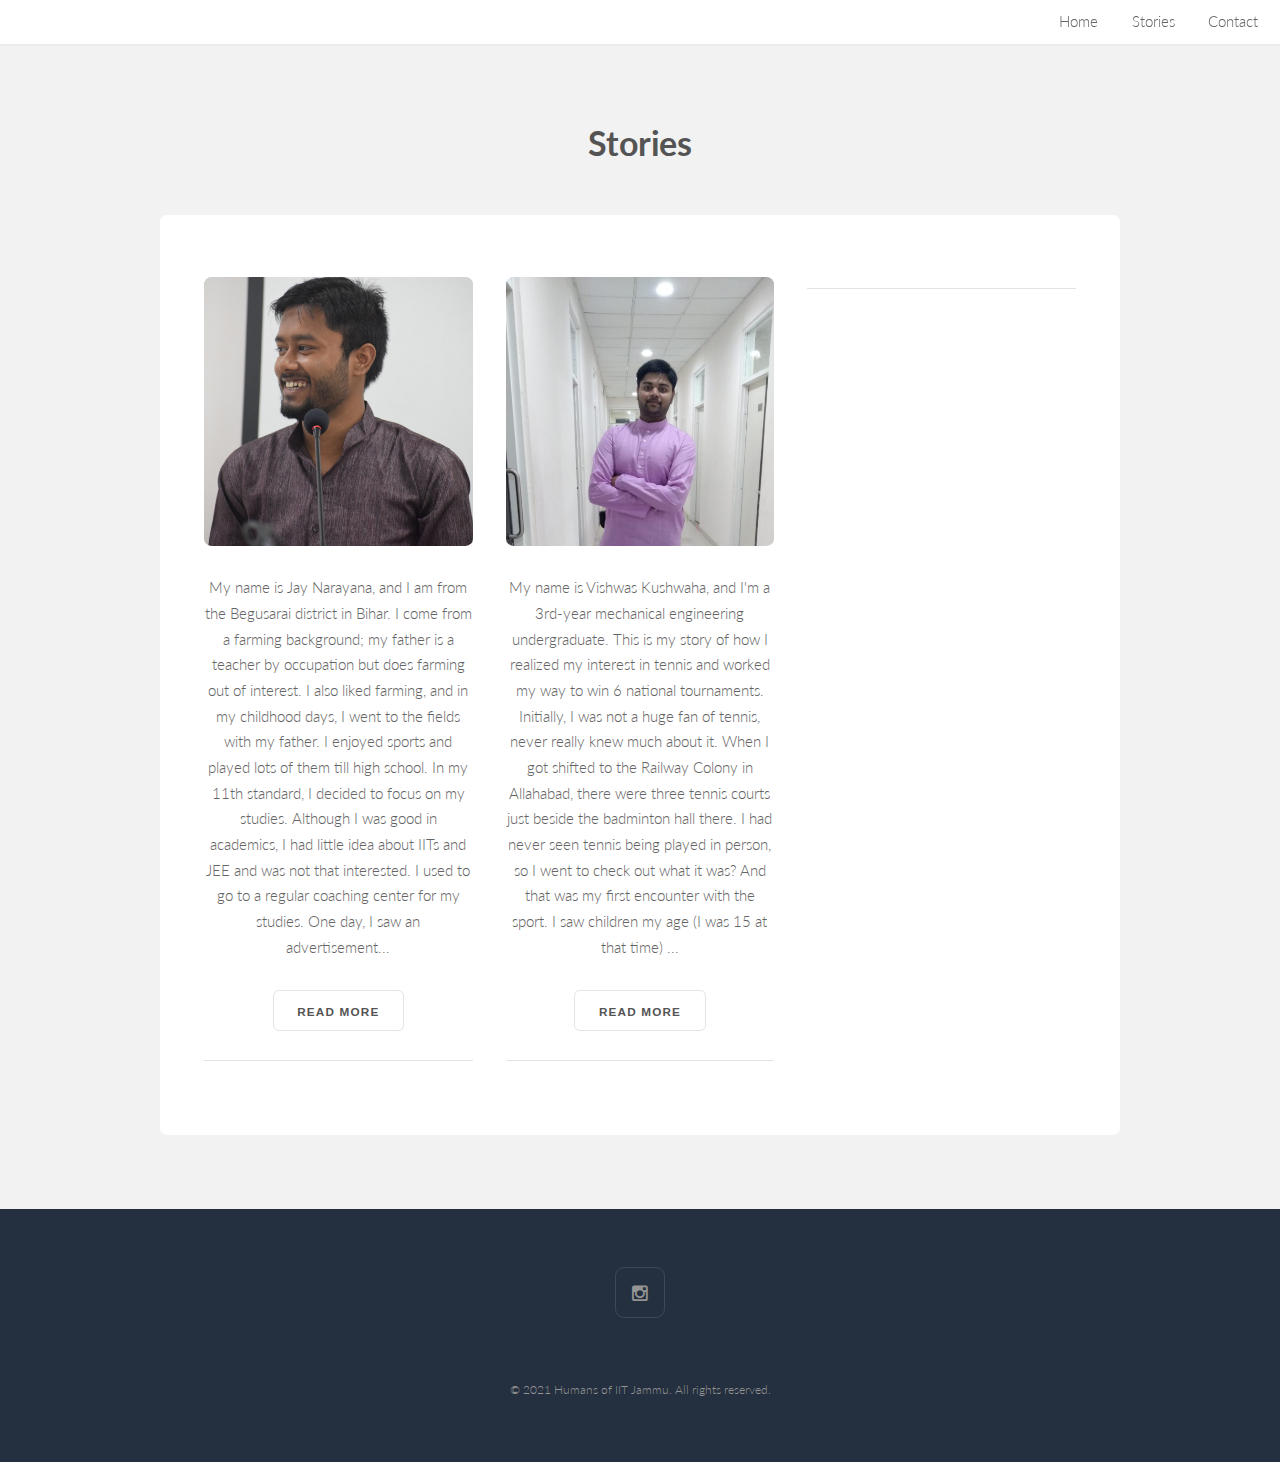
==== stories.html @ d6b6c2cb "Update Stories" ====
<!DOCTYPE HTML>

<html>

<head>
	<title> </title>
	<meta http-equiv="content-type" content="text/html; charset=utf-8" />
	<meta name="description" content="" />
	<meta name="keywords" content="" />
	<!--[if lte IE 8]><script src="css/ie/html5shiv.js"></script><![endif]-->
	<script src="js/jquery.min.js"></script>
	<script src="js/modernizr.js"></script>
	<script src="js/jquery.min.js"></script>
	<script src="js/jquery.dropotron.min.js"></script>
	<script src="js/jquery.scrollgress.min.js"></script>
	<script src="js/jquery.scrolly.min.js"></script>
	<script src="js/jquery.slidertron.min.js"></script>
	<script src="js/skel.min.js"></script>
	<script src="js/skel-layers.min.js"></script>
	<script src="js/init.js"></script>	
	
	<noscript>
		<link rel="stylesheet" href="css/skel.css" />
		<link rel="stylesheet" href="css/style.css" />
		<link rel="stylesheet" href="css/style-xlarge.css" />
	</noscript>
	<style>
		#more {
			display: none;
		}
		#more2 {
			display: none;
		}
	</style>
	<!--[if lte IE 9]><link rel="stylesheet" href="css/ie/v9.css" /><![endif]-->
	<!--[if lte IE 8]><link rel="stylesheet" href="css/ie/v8.css" /><![endif]-->
</head>

<body>	
	
	<!-- Header -->
	<header id="header" class="skel-layers-fixed">

		<nav id="nav">
			<ul>
				<li><a href="index.html">Home</a></li>
				<li><a href="stories.html">Stories</a></li>
				<li><a href="index.html">Contact</a></li>
			</ul>
		</nav>
	</header>

	<!-- Main -->
	<section id="main" class="wrapper style1">
		<header class="major">
			<h2>Stories</h2>
			<p></p>
		</header>
		<div class="container">
			<div class="row 150%">				
				<div class="4u 12u$(2)">

					<!-- Sidebar -->
					<section id="sidebar">
						<section>
							<h3></h3>
							<a href="#" class="image fit"><img src="images/people/Jay1.jpg" alt="" /></a>
							<p>My name is Jay Narayana, and I am from the Begusarai district in Bihar. I come from a farming background; my father is a teacher by occupation but does farming out of interest. I also liked farming, and in my childhood days, I went to the fields with my father. I enjoyed sports and played lots of them till high school. In my 11th standard, I decided to focus on my studies. Although I was good in academics, I had little idea about IITs and JEE and was not that interested. I used to go to a regular coaching center for my studies. One day, I saw an advertisement<span id="dots2">...</span><span id="more2">  that some famous coaching institutes for JEE preparations that provided free teaching, food, and lodging, were conducting scholarship tests. I decided to give it a shot and started preparing for them. I came 5th out of 3200 aspiring students and was also selected for Anand Kumar Sir's famous Super 30 batch. This was a major motivation for me to start preparing for JEE. From here, I began my preparations. After two years of extensive coaching, uncountable exams and mocks, and endless sacrifices, I made it to IIT Jammu as an Electrical Engineering undergraduate.

When I joined college, it was a different world altogether. We were completely free and could live life by our rules. In my first year of engineering, I enjoyed this new unrestricted environment - the college life, activities, and everything happening in my life to the fullest. The academics weren't that burdensome, and the fun was unlimited. As I progressed in my course, every night, I would contemplate my day's routine, activities, and honestly speaking, I found myself in dissatisfaction. When I went home for summer vacations, I tried doing a lot of different things. I was trying to understand my purpose, what I was made for, and what kind of work I enjoyed doing. Coming from Bihar, my parents also had the same dream every parent has - to clear the UPSC exams and secure a good government administrative position. The professors in my college were also study-oriented and focussed primarily on academics. However, I was very average performing in college, getting 6-7 pointers in each semester.
In my third semester, I came in contact with one of the project engineers at IIT Jammu, Pranjal Sir, who introduced me to the concept of entrepreneurship and motivated me to explore it. I also liked the idea and started exploring this amazing field. For one year, I was studying only entrepreneurship. This even affected my grades in those semesters, but all of it seemed worth the sacrifice. During this period, I was the coordinator of the Arts Club in college. There were some meetings regarding the institute logo with Director sir. On 13th April 2018 (the date is still in my head), I pitched a faint idea of a cafe that I wanted to open to him. I was in my 4th semester at that time. His initial response was that I should talk to the students and people on the campus and find out what was actually wanted - what the current facilities were unable to provide? I brainstormed for a long time with my friends and some juniors on this topic - the canteen facility in our college, the food delivery system and everything in between. I also started working on some other ideas parallelly along with this one.
During this time, there was a seminar on entrepreneurship conducted in our college by Team Startup India. Along with two of my juniors - Vishwas and Tushar, I was working on an idea related to farming during that time. We decided to pitch the concept when they talk opened for questions and ideas. Our idea was to remove any third-party involvement between the farmer and consumer via supply chain optimization, middlemen cost-cutting, and intelligent use of technology. We laid out a clear-cut strategy to provide a higher than the current selling price to the farmer and lower than the current cost price to the consumer. The panel liked our idea and considered us for a national event they were conducting. After this, there was a telephonic interview round, in which we qualified and got selected for the finals in October 2018. We bagged the 3rd position among 580 teams in the finals for our idea - which was an unbelievable achievement. This served as a motivation booster for us - we got results much better than we had ever expected. Also, we got incubation offers from 2 government-funded farming industries. We have been working on the idea and are gaining more and more insight in this vast field of farming and agriculture, which constitutes about 40% of our GDP.
My experience with opening a full-fledged cafe in our college has also been full of ups and downs. I had to make uncountable visits to our college's office and admin department. There were numerous committees formed, including people from all departments of IIT Jammu, and I had to bring all of them on the same page. I can loosely say that in some sense, I had to convince the entire college that my idea was feasible and worth a chance. This was a very tough and non-rewarding period. After many failed attempts, inconclusive meetings, and conflicting opinions, came a day that changed everything.
When the country had gone in Lockdown, and there was a scarcity of food services in our college, my proposal got accepted. I had been going to the admin department for a long time now. It was a regular Sunday afternoon, and after some final discussions, I was given the official permission to set things up. I promised to set up the cafe in 2 weeks. We had to bring in everything, from supplies to the seating arrangements, decorations, and everything necessary, in just 14 days, so we started that very evening. From a space near the admin department that was of no use to a fully functional cafe - we did it all in just 14 days and 14 sleepless nights. I have named the cafe, Cafe 4teeN's - "Apna Adda." It was inaugurated on 14th September 2020 by one of the founding members of IIT Jammu - Pandya Sir, and we have not stopped working a single day since then. It has been a great experience, and we're still improving and getting used to the hardships and struggles. After judging our quality of service, we even got an offer from Director sir to open a subsidiary outlet in the Paloura campus, which I accepted as soon as I heard it!
    It has been a roller coaster ride since Cafe 4teeN's has started. Currently, the only dream I have for our cafe is to improve our reach. We want to target other educational institutions - schools, universities, markets with the same spirit and provide quality service to our customers. Profit is not a priority since this is the time to establish our business and build our brand, which will require a lot of rough days and nights. The days when we can sit back and relax are yet to come, but we are working hard for it. I am working with the motto that all our dreams can come true if we dare to pursue them.
     </span></p>
							<button onclick="myFunction2()" class="button small alt" id="myBtn2">Read more</button>
							<script src="js/readmore.js"></script>
							<footer>
							</footer>
							<!-- <button href="https://www.instagram.com/humansofiitjmu/" class="button small alt">Read on
								Instagram</button> -->
							<footer>
							</footer>
						</section>
						<hr />
						<!-- <section>
							<h3>Coming Soon</h3>
							<a href="#" class="image fit"><img src="images/pic02.jpg" alt="" /></a>
							<p>Lorem ipsum dolor sit amet, consectetur adipiscing elit. Phasellus imperdiet, nulla et
								dictum interdum, nisi lorem
								egestas vitae scel<span id="dots">...</span><span id="more">erisque enim ligula
									venenatis dolor. Maecenas nisl est,
									ultrices nec congue eget, auctor vitae massa. Fusce luctus vestibulum augue ut
									aliquet. Nunc sagittis dictum
									nisi, sed ullamcorper ipsum dignissim ac. In at libero sed nunc venenatis imperdiet
									sed ornare turpis. Donec
									vitae dui eget tellus gravida venenatis. Integer fringilla congue eros non
									fermentum. Sed dapibus pulvinar nibh
									tempor porta.</span></p>
							<button onclick="myFunction()" class="button small alt" id="myBtn">Read more</button>
							<script src="js/readmore.js"></script>
							<footer>
							</footer>
						</section> -->
					</section>

				</div>
				<div class="4u 12u$(2)">

					<!-- Sidebar -->
					<section id="sidebar">
						<section>
							<h3></h3>
							<a href="#" class="image fit"><img src="images/people/Vishwas1.jpg" alt="" /></a>
							<p>My name is Vishwas Kushwaha, and I'm a 3rd-year mechanical engineering undergraduate.
								This is my story of how I realized
								my interest in tennis and worked my way to win 6 national tournaments.

								Initially, I was not a huge fan of tennis, never really knew much about it. When I got
								shifted to the Railway Colony in
								Allahabad, there were three tennis courts just beside the badminton hall there. I had
								never seen tennis being played in
								person, so I went to check out what it was? And that was my first encounter with the
								sport. I saw children my age (I was
								15 at that time) <span id="dots">...</span><span id="more">doing rallies with the coach,
									and it looked pretty astonishing. That's
									when I told myself I need to
									play this. So the next day there I was there, standing on the court with my Dixon
									tennis
									racket. My coach asked me if I
									had any experience in tennis, to which I replied no. He put in the second batch,
									which
									was for beginners. So I trained
									there for two months, from learning how to hold a racket to knowing the rules,
									techniques, and icons of tennis (BTW, I'm
									a huge Roger Fan). After these two months of induction, I got promoted to the first
									batch where the best players
									(players who wanted to pursue tennis as a career) used to play. My coach made me
									play
									with 2 of them who were younger
									than me. I thought it would be super easy but got crushed 6-0 by both of them. My
									coach
									told me post-match that I need
									to reach their fitness level and precision if I ever wanted to defeat them. From
									here,
									started the actual work.
									I started training every day of the week from 4-6 PM.
									It started with running 30 minutes non-stop, then line touching and sprints,
									standard in
									all sports. There were many
									other drills distributed all over the week, which we had to complete before touching
									our
									rackets. We used to have
									practice matches on weekends, but before that, we had to run ten rounds of the
									cricket
									stadium (approx 6-7 km) with 2 kg
									weights on each ankle. Seniors had to play matches with 0.5 kg wrist weights on. The
									coach did this to prepare us for
									the mental fight we had to face when playing long games in harsh conditions. And it
									did
									pay off.

									My first national tournament was at La Martiniere College, Lucknow, when I was 16,
									and I
									was playing in the under 18
									singles and doubles category. I lost in the quarter-finals of singles but won the
									doubles with my partner Aman Kumar,
									currently ranked 24th in India. I was quite happy with my result, but my coach was
									not.
									He increased the intensity of
									drills for everyone. Two months after that, I played my 2nd open national tournament
									in
									Indore and won my first national
									trophy and prize money. Big moment for me. I used this money to buy shoes and
									rackets
									because, in tennis, the racket is
									your sword and shoes, your armor (although I wanted to buy some fancy rackets and
									shoes
									to show off, I was too young for
									this racket-sword philosophy).
									After this, I played many tournaments, of which I won some and lost many, but it was
									an
									amazing experience. I stopped
									playing tennis after my 10th boards and switched to badminton because I needed the
									energy to study, which was usually
									gone after my tennis practice. After joining college, I play tennis occasionally,
									whenever I'm home with my friends. I
									don't have the same level of game I used to have, but I'm good enough to hit the
									ball on
									the opposite side of the court
									somehow.</span></p>
							<button onclick="myFunction()" class="button small alt" id="myBtn">Read more</button>
							<script src="js/readmore.js"></script>
							<footer>
							</footer>
							<!-- <button href="https://www.instagram.com/humansofiitjmu/" class="button small alt">Read on
								Instagram</button> -->
							<footer>
							</footer>
						</section>
						
						<hr />
						<!-- <section>
							<h3>Coming Soon</h3>
							<a href="#" class="image fit"><img src="images/pic02.jpg" alt="" /></a>
							<p>Lorem ipsum dolor sit amet, consectetur adipiscing elit. Phasellus imperdiet, nulla et
								dictum interdum, nisi lorem
								egestas vitae scel<span id="dots">...</span><span id="more">erisque enim ligula
									venenatis dolor. Maecenas nisl est,
									ultrices nec congue eget, auctor vitae massa. Fusce luctus vestibulum augue ut
									aliquet. Nunc sagittis dictum
									nisi, sed ullamcorper ipsum dignissim ac. In at libero sed nunc venenatis imperdiet
									sed ornare turpis. Donec
									vitae dui eget tellus gravida venenatis. Integer fringilla congue eros non
									fermentum. Sed dapibus pulvinar nibh
									tempor porta.</span></p>
							<button onclick="myFunction()" class="button small alt" id="myBtn">Read more</button>
							<script src="js/readmore.js"></script>
							<footer>
							</footer>
						</section> -->
					</section>

				</div>
				<div class="4u 12u$(2)">

					<!-- Sidebar -->
					<section id="sidebar">
						<!-- <section>
							<h3>Coming Soon</h3>
							<a href="#" class="image fit"><img src="images/pic02.jpg" alt="" /></a>
							<p>Lorem ipsum dolor sit amet, consectetur adipiscing elit. Phasellus imperdiet, nulla et
								dictum interdum, nisi lorem
								egestas vitae scel<span id="dots">...</span><span id="more">erisque enim ligula
									venenatis dolor. Maecenas nisl est,
									ultrices nec congue eget, auctor vitae massa. Fusce luctus vestibulum augue ut
									aliquet. Nunc sagittis dictum
									nisi, sed ullamcorper ipsum dignissim ac. In at libero sed nunc venenatis imperdiet
									sed ornare turpis. Donec
									vitae dui eget tellus gravida venenatis. Integer fringilla congue eros non
									fermentum. Sed dapibus pulvinar nibh
									tempor porta.</span></p>
							<button onclick="myFunction()" class="button small alt" id="myBtn">Read more</button>
							<script src="js/readmore.js"></script>
							<footer>
							</footer>
						</section> -->
						<hr />
						<!-- <section>
							<h3>Coming Soon</h3>
							<a href="#" class="image fit"><img src="images/pic02.jpg" alt="" /></a>
							<p></p>>
						</section> -->
					</section>

				</div>
			</div>
		</div>
	</section>

	<!-- Footer -->
	<footer id="footer">
		<ul class="icons">
			<li><a href="https://www.instagram.com/humansofiitjmu/" class="icon fa-instagram"><span
						class="label">Instagram</span></a></li>
		</ul>
		<!-- <ul class="menu">
			<li><a href="#">FAQ</a></li>
			<li><a href="#">Terms of Use</a></li>
			<li><a href="#">Privacy</a></li>
			<li><a href="#">Contact</a></li>
		</ul> -->
		<span class="copyright">
			&copy; 2021 Humans of IIT Jammu. All rights reserved.</a>
		</span>
	</footer>
<div class="loader-wrapper">
		<span class="loader"><span class="loader-inner"></span></span>
	</div>	
	<script>
		$(window).load(function () {
				// Animate loader off screen
				$(".loader-wrapper").fadeOut("slow");
			});

	</script>
</body>

</html>
---- css/skel.css ----
/* Resets (http://meyerweb.com/eric/tools/css/reset/ | v2.0 | 20110126 | License: none (public domain)) */

	html,body,div,span,applet,object,iframe,h1,h2,h3,h4,h5,h6,p,blockquote,pre,a,abbr,acronym,address,big,cite,code,del,dfn,em,img,ins,kbd,q,s,samp,small,strike,strong,sub,sup,tt,var,b,u,i,center,dl,dt,dd,ol,ul,li,fieldset,form,label,legend,table,caption,tbody,tfoot,thead,tr,th,td,article,aside,canvas,details,embed,figure,figcaption,footer,header,hgroup,menu,nav,output,ruby,section,summary,time,mark,audio,video{margin:0;padding:0;border:0;font-size:100%;font:inherit;vertical-align:baseline;}article,aside,details,figcaption,figure,footer,header,hgroup,menu,nav,section{display:block;}body{line-height:1;}ol,ul{list-style:none;}blockquote,q{quotes:none;}blockquote:before,blockquote:after,q:before,q:after{content:'';content:none;}table{border-collapse:collapse;border-spacing:0;}body{-webkit-text-size-adjust:none}
/* Paste this css to your style sheet file or under head tag */
/* This only works with JavaScript, 
if it's not present, don't show loader */
.no-js #loader { display: none;  }
.js #loader { display: block; position: absolute; left: 100px; top: 0; }
.se-pre-con {
	position: fixed;
	left: 0px;
	top: 0px;
	width: 100%;
	height: 100%;
	z-index: 9999;
	background: url(https://smallenvelop.com/wp-content/uploads/2014/08/Preloader_11.gif) center no-repeat #fff;
}
/* Box Model */

	*, *:before, *:after {
		-moz-box-sizing: border-box;
		-webkit-box-sizing: border-box;
		box-sizing: border-box;
	}

/* Container */

	body {
		/* min-width: (containers) */
		min-width: 1200px;
	}

	.container {
		margin-left: auto;
		margin-right: auto;
		
		/* width: (containers) */
		width: 1200px;
	}

	/* Modifiers */

		/* 125% */
			.container.\31 25\25 {
				width: 100%;
				
				/* max-width: (containers * 1.25) */
				max-width: 1500px;

				/* min-width: (containers) */
				min-width: 1200px;
			}

		/* 75% */
			.container.\37 5\25 {
				
				/* width: (containers * 0.75) */
				width: 900px;

			}

		/* 50% */
			.container.\35 0\25 {
				
				/* width: (containers * 0.50) */
				width: 600px;

			}

		/* 25% */
			.container.\32 5\25 {
				
				/* width: (containers * 0.25) */
				width: 300px;

			}

/* Grid */

	.row {
		border-bottom: solid 1px transparent;
	}
	
	.row > * {
		float: left;
	}
	
	.row:after, .row:before {
		content: '';
		display: block;
		clear: both;
		height: 0;
	}
	
	.row.uniform > * > :first-child {
		margin-top: 0;
	}
	
	.row.uniform > * > :last-child {
		margin-bottom: 0;
	}

	/* Gutters */

		/* Normal */
		
			.row > * {
				/* padding: (gutters.horizontal) 0 0 (gutters.vertical) */
				padding: 0 0 0 2em;
			}

			.row {
				/* margin: -(gutters.horizontal) 0 0 -(gutters.vertical) */
				margin: 0 0 0 -2em;
			}
			
			.row.uniform > * {
				/* padding: (gutters.vertical) 0 0 (gutters.vertical) */
				padding: 2em 0 0 2em;
			}

			.row.uniform {
				/* margin: -(gutters.vertical) 0 0 -(gutters.vertical) */
				margin: -2em 0 0 -2em;
			}
			
		/* 200% */
		
			.row.\32 00\25 > * {
				/* padding: (gutters.horizontal) 0 0 (gutters.vertical) */
				padding: 0 0 0 4em;
			}

			.row.\32 00\25 {
				/* margin: -(gutters.horizontal) 0 0 -(gutters.vertical) */
				margin: 0 0 0 -4em;
			}

			.row.uniform.\32 00\25 > * {
				/* padding: (gutters.vertical) 0 0 (gutters.vertical) */
				padding: 4em 0 0 4em;
			}

			.row.uniform.\32 00\25 {
				/* margin: -(gutters.vertical) 0 0 -(gutters.vertical) */
				margin: -4em 0 0 -4em;
			}

		/* 150% */
		
			.row.\31 50\25 > * {
				/* padding: (gutters.horizontal) 0 0 (gutters.vertical) */
				padding: 0 0 0 1.5em;
			}

			.row.\31 50\25 {
				/* margin: -(gutters.horizontal) 0 0 -(gutters.vertical) */
				margin: 0 0 0 -1.5em;
			}

			.row.uniform.\31 50\25 > * {
				/* padding: (gutters.vertical) 0 0 (gutters.vertical) */
				padding: 1.5em 0 0 1.5em;
			}

			.row.uniform.\31 50\25 {
				/* margin: -(gutters.vertical) 0 0 -(gutters.vertical) */
				margin: -1.5em 0 0 -1.5em;
			}

		/* 50% */
		
			.row.\35 0\25 > * {
				/* padding: (gutters.horizontal) 0 0 (gutters.vertical) */
				padding: 0 0 0 1em;
			}

			.row.\35 0\25 {
				/* margin: -(gutters.horizontal) 0 0 -(gutters.vertical) */
				margin: 0 0 0 -1em;
			}

			.row.uniform.\35 0\25 > * {
				/* padding: (gutters.vertical) 0 0 (gutters.vertical) */
				padding: 1em 0 0 1em;
			}

			.row.uniform.\35 0\25 {
				/* margin: -(gutters.vertical) 0 0 -(gutters.vertical) */
				margin: -1em 0 0 -1em;
			}

		/* 25% */
		
			.row.\32 5\25 > * {
				/* padding: (gutters.horizontal) 0 0 (gutters.vertical) */
				padding: 0 0 0 0.5em;
			}

			.row.\32 5\25 {
				/* margin: -(gutters.horizontal) 0 0 -(gutters.vertical) */
				margin: 0 0 0 -0.5em;
			}

			.row.uniform.\32 5\25 > * {
				/* padding: (gutters.vertical) 0 0 (gutters.vertical) */
				padding: 0.5em 0 0 0.5em;
			}

			.row.uniform.\32 5\25 {
				/* margin: -(gutters.vertical) 0 0 -(gutters.vertical) */
				margin: -0.5em 0 0 -0.5em;
			}

		/* 0% */
		
			.row.\30 \25 > * {
				/* padding: (gutters.horizontal) 0 0 (gutters.vertical) */
				padding: 0;
			}

			.row.\30 \25 {
				/* margin: -(gutters.horizontal) 0 0 -(gutters.vertical) */
				margin: 0;
			}

	/* Cells */

		.\31 2u, .\31 2u\24, .\31 2u\28 1\29, .\31 2u\24\28 1\29 { width: 100%; clear: none; }
		.\31 1u, .\31 1u\24, .\31 1u\28 1\29, .\31 1u\24\28 1\29 { width: 91.6666666667%; clear: none; }
		.\31 0u, .\31 0u\24, .\31 0u\28 1\29, .\31 0u\24\28 1\29 { width: 83.3333333333%; clear: none; }
		.\39 u, .\39 u\24, .\39 u\28 1\29, .\39 u\24\28 1\29 { width: 75%; clear: none; }
		.\38 u, .\38 u\24, .\38 u\28 1\29, .\38 u\24\28 1\29 { width: 66.6666666667%; clear: none; }
		.\37 u, .\37 u\24, .\37 u\28 1\29, .\37 u\24\28 1\29 { width: 58.3333333333%; clear: none; }
		.\36 u, .\36 u\24, .\36 u\28 1\29, .\36 u\24\28 1\29 { width: 50%; clear: none; }
		.\35 u, .\35 u\24, .\35 u\28 1\29, .\35 u\24\28 1\29 { width: 41.6666666667%; clear: none; }
		.\34 u, .\34 u\24, .\34 u\28 1\29, .\34 u\24\28 1\29 { width: 33.3333333333%; clear: none; }
		.\33 u, .\33 u\24, .\33 u\28 1\29, .\33 u\24\28 1\29 { width: 25%; clear: none; }
		.\32 u, .\32 u\24, .\32 u\28 1\29, .\32 u\24\28 1\29 { width: 16.6666666667%; clear: none; }
		.\31 u, .\31 u\24, .\31 u\28 1\29, .\31 u\24\28 1\29 { width: 8.3333333333%; clear: none; }

		.\31 2u\24 + *, .\31 2u\24\28 1\29 + *,
		.\31 1u\24 + *, .\31 1u\24\28 1\29 + *,
		.\31 0u\24 + *, .\31 0u\24\28 1\29 + *,
		.\39 u\24 + *, .\39 u\24\28 1\29 + *,
		.\38 u\24 + *, .\38 u\24\28 1\29 + *,
		.\37 u\24 + *, .\37 u\24\28 1\29 + *,
		.\36 u\24 + *, .\36 u\24\28 1\29 + *,
		.\35 u\24 + *, .\35 u\24\28 1\29 + *,
		.\34 u\24 + *, .\34 u\24\28 1\29 + *,
		.\33 u\24 + *, .\33 u\24\28 1\29 + *,
		.\32 u\24 + *, .\32 u\24\28 1\29 + *,
		.\31 u\24  + *,  .\31 u\24\28 1\29 + * {
			clear: left;
		}
			
		.\-11u { margin-left: 91.6666666667% }
		.\-10u { margin-left: 83.3333333333% }
		.\-9u { margin-left: 75% }
		.\-8u { margin-left: 66.6666666667% }
		.\-7u { margin-left: 58.3333333333% }
		.\-6u { margin-left: 50% }
		.\-5u { margin-left: 41.6666666667% }
		.\-4u { margin-left: 33.3333333333% }
		.\-3u { margin-left: 25% }
		.\-2u { margin-left: 16.6666666667% }
		.\-1u { margin-left: 8.3333333333% }
---- css/style.css ----
@import url(font-awesome.min.css);
@import url("http://fonts.googleapis.com/css?family=Lato:300,700");

/*
	Drift by Pixelarity
	pixelarity.com @pixelarity
	License: pixelarity.com/license
*/
/* Paste this css to your style sheet file or under head tag */
/* This only works with JavaScript, 
if it's not present, don't show loader */
.no-js #loader { display: none;  }
.js #loader { display: block; position: absolute; left: 100px; top: 0; }
.se-pre-con {
	position: fixed;
	left: 0px;
	top: 0px;
	width: 100%;
	height: 100%;
	z-index: 9999;
	background: url(https://smallenvelop.com/wp-content/uploads/2014/08/Preloader_11.gif) center no-repeat #fff;
}
/* Basic */

	body {
		background: #fff;
	}

		body.is-loading * {
			-moz-animation: none !important;
			-webkit-animation: none !important;
			-o-animation: none !important;
			-ms-animation: none !important;
			animation: none !important;
			-moz-transition: none !important;
			-webkit-transition: none !important;
			-o-transition: none !important;
			-ms-transition: none !important;
			transition: none !important;
		}

	body, input, select, textarea {
		color: #646464;
		font-family: "Lato", Helvetica, sans-serif;
		font-size: 15pt;
		font-weight: 300;
		line-height: 1.75em;
	}

	a {
		-moz-transition: color 0.2s ease-in-out, border-color 0.2s ease-in-out;
		-webkit-transition: color 0.2s ease-in-out, border-color 0.2s ease-in-out;
		-o-transition: color 0.2s ease-in-out, border-color 0.2s ease-in-out;
		-ms-transition: color 0.2s ease-in-out, border-color 0.2s ease-in-out;
		transition: color 0.2s ease-in-out, border-color 0.2s ease-in-out;
		color: #e0555a;
		text-decoration: none;
		border-bottom: dotted 1px;
	}

		a:hover {
			text-decoration: none;
			color: #e0555a !important;
			border-bottom-color: transparent;
		}

	strong, b {
		color: #545454;
		font-weight: 700;
	}

	em, i {
		font-style: italic;
	}

	p {
		margin: 0 0 2em 0;
	}

	h1, h2, h3, h4, h5, h6 {
		color: #545454;
		font-weight: 700;
		line-height: 1em;
		margin: 0 0 1em 0;
		letter-spacing: -0.01em;
	}

		h1 a, h2 a, h3 a, h4 a, h5 a, h6 a {
			color: inherit;
			text-decoration: none;
		}

	h2 {
		font-size: 1.75em;
		line-height: 1.5em;
	}

	h3 {
		font-size: 1.25em;
		line-height: 1.5em;
	}

	h4 {
		font-size: 1.1em;
		line-height: 1.5em;
	}

	h5 {
		font-size: 0.9em;
		line-height: 1.5em;
	}

	h6 {
		font-size: 0.7em;
		line-height: 1.5em;
	}

	sub {
		font-size: 0.8em;
		position: relative;
		top: 0.5em;
	}

	sup {
		font-size: 0.8em;
		position: relative;
		top: -0.5em;
	}

	hr {
		border: 0;
		border-bottom: solid 1px rgba(144, 144, 144, 0.25);
		margin: 2em 0;
	}

		hr.major {
			margin: 3em 0;
		}

	blockquote {
		border-left: solid 4px rgba(144, 144, 144, 0.25);
		font-style: italic;
		margin: 0 0 2em 0;
		padding: 0.5em 0 0.5em 2em;
	}

	code {
		background: rgba(144, 144, 144, 0.075);
		border-radius: 0.5em;
		border: solid 1px rgba(144, 144, 144, 0.25);
		font-family: "Courier New", monospace;
		font-size: 0.9em;
		margin: 0 0.25em;
		padding: 0.25em 0.65em;
	}

	pre {
		-webkit-overflow-scrolling: touch;
		font-family: "Courier New", monospace;
		font-size: 0.9em;
		margin: 0 0 2em 0;
	}

		pre code {
			display: block;
			line-height: 1.75em;
			padding: 1em 1.5em;
			overflow-x: auto;
		}

	.align-left {
		text-align: left;
	}

	.align-center {
		text-align: center;
	}

	.align-right {
		text-align: right;
	}

/* Section/Article */

	section.special, article.special {
		text-align: center;
	}

	header p {
		color: #949494;
		position: relative;
		margin: 0 0 1.5em 0;
	}

	header h2 + p {
		font-size: 1.25em;
		margin-top: -1em;
		line-height: 1.75em;
	}

	header h3 + p {
		font-size: 1.1em;
		margin-top: -0.85em;
		line-height: 1.5em;
	}

	header h4 + p,
	header h5 + p,
	header h6 + p {
		font-size: 0.9em;
		margin-top: -0.75em;
		line-height: 1.5em;
	}

	header.major {
		text-align: center;
	}

		header.major h2 {
			font-size: 2.35em;
		}

		header.major p {
			margin: -1em 0 3.5em 0;
		}

/* Form */

	form {
		margin: 0 0 2em 0;
	}

	label {
		color: #545454;
		display: block;
		font-size: 0.9em;
		font-weight: 700;
		margin: 0 0 1em 0;
	}

	input[type="text"],
	input[type="password"],
	input[type="email"],
	select,
	textarea {
		-moz-appearance: none;
		-webkit-appearance: none;
		-o-appearance: none;
		-ms-appearance: none;
		appearance: none;
		background: rgba(144, 144, 144, 0.075);
		border-radius: 0.5em;
		border: none;
		border: solid 1px rgba(144, 144, 144, 0.25);
		color: inherit;
		display: block;
		outline: 0;
		padding: 0 1em;
		text-decoration: none;
		width: 100%;
	}

		input[type="text"]:invalid,
		input[type="password"]:invalid,
		input[type="email"]:invalid,
		select:invalid,
		textarea:invalid {
			box-shadow: none;
		}

		input[type="text"]:focus,
		input[type="password"]:focus,
		input[type="email"]:focus,
		select:focus,
		textarea:focus {
			border-color: #e0555a;
			box-shadow: 0 0 0 1px #e0555a;
		}

	.select-wrapper {
		text-decoration: none;
		display: block;
		position: relative;
	}

		.select-wrapper:before {
			-moz-osx-font-smoothing: grayscale;
			-webkit-font-smoothing: antialiased;
			font-family: FontAwesome;
			font-style: normal;
			font-weight: normal;
			text-transform: none !important;
		}

		.select-wrapper:before {
			content: '\f078';
			color: rgba(144, 144, 144, 0.25);
			display: block;
			height: 2.75em;
			line-height: 2.75em;
			pointer-events: none;
			position: absolute;
			right: 0;
			text-align: center;
			top: 0;
			width: 2.75em;
		}

		.select-wrapper select::-ms-expand {
			display: none;
		}

	input[type="text"],
	input[type="password"],
	input[type="email"],
	select {
		height: 2.75em;
	}

	textarea {
		padding: 0.75em 1em;
	}

	input[type="checkbox"],
	input[type="radio"] {
		-moz-appearance: none;
		-webkit-appearance: none;
		-o-appearance: none;
		-ms-appearance: none;
		appearance: none;
		display: block;
		float: left;
		margin-right: -2em;
		opacity: 0;
		width: 1em;
		z-index: -1;
	}

		input[type="checkbox"] + label,
		input[type="radio"] + label {
			text-decoration: none;
			color: #646464;
			cursor: pointer;
			display: inline-block;
			font-size: 1em;
			font-weight: 300;
			padding-left: 2.4em;
			padding-right: 0.75em;
			position: relative;
		}

			input[type="checkbox"] + label:before,
			input[type="radio"] + label:before {
				-moz-osx-font-smoothing: grayscale;
				-webkit-font-smoothing: antialiased;
				font-family: FontAwesome;
				font-style: normal;
				font-weight: normal;
				text-transform: none !important;
			}

			input[type="checkbox"] + label:before,
			input[type="radio"] + label:before {
				background: rgba(144, 144, 144, 0.075);
				border-radius: 0.5em;
				border: solid 1px rgba(144, 144, 144, 0.25);
				content: '';
				display: inline-block;
				height: 1.65em;
				left: 0;
				line-height: 1.58125em;
				position: absolute;
				text-align: center;
				top: 0;
				width: 1.65em;
			}

		input[type="checkbox"]:checked + label:before,
		input[type="radio"]:checked + label:before {
			background: #494d53;
			border-color: #494d53;
			color: #ffffff;
			content: '\f00c';
		}

		input[type="checkbox"]:focus + label:before,
		input[type="radio"]:focus + label:before {
			border-color: #e0555a;
			box-shadow: 0 0 0 1px #e0555a;
		}

	input[type="checkbox"] + label:before {
		border-radius: 0.5em;
	}

	input[type="radio"] + label:before {
		border-radius: 100%;
	}

	::-webkit-input-placeholder {
		color: #949494 !important;
		opacity: 1.0;
	}

	:-moz-placeholder {
		color: #949494 !important;
		opacity: 1.0;
	}

	::-moz-placeholder {
		color: #949494 !important;
		opacity: 1.0;
	}

	:-ms-input-placeholder {
		color: #949494 !important;
		opacity: 1.0;
	}

	.formerize-placeholder {
		color: #949494 !important;
		opacity: 1.0;
	}

/* Box */

	.box {
		border-radius: 0.5em;
		border: solid 1px rgba(144, 144, 144, 0.25);
		margin-bottom: 2em;
		padding: 2em;
	}

		.box > :last-child,
		.box > :last-child > :last-child,
		.box > :last-child > :last-child > :last-child {
			margin-bottom: 0;
		}

		.box.alt {
			border: 0;
			border-radius: 0;
			padding: 0;
		}

		.box.post {
			margin-left: auto;
			margin-right: auto;
			text-align: center;
		}

			.box.post .image:first-child {
				border-bottom-left-radius: 0;
				border-bottom-right-radius: 0;
				margin: -2em 0 2em -2em;
				width: calc(100% + 4em);
			}

				.box.post .image:first-child img {
					border-bottom-left-radius: 0;
					border-bottom-right-radius: 0;
				}

/* Icon */

	.icon {
		text-decoration: none;
		border-bottom: none;
		position: relative;
	}

		.icon:before {
			-moz-osx-font-smoothing: grayscale;
			-webkit-font-smoothing: antialiased;
			font-family: FontAwesome;
			font-style: normal;
			font-weight: normal;
			text-transform: none !important;
		}

		.icon > .label {
			display: none;
		}

/* Image */

	.image {
		border-radius: 0.5em;
		border: 0;
		display: inline-block;
		position: relative;
	}

		.image img {
			position: relative;
			border-radius: 0.5em;
			display: block;
		}

		.image.left {
			float: left;
			padding: 0 1.5em 1em 0;
			top: 0.25em;
		}

		.image.right {
			float: right;
			padding: 0 0 1em 1.5em;
			top: 0.25em;
		}

		.image.left, .image.right {
			max-width: 40%;
		}

			.image.left img, .image.right img {
				width: 100%;
			}

		.image.fit {
			display: block;
			margin: 0 0 2em 0;
			width: 100%;
		}

			.image.fit img {
				display: block;
				width: 100%;
			}

/* List */

	ol {
		list-style: decimal;
		margin: 0 0 2em 0;
		padding-left: 1.25em;
	}

		ol li {
			padding-left: 0.25em;
		}

	ul {
		list-style: disc;
		margin: 0 0 2em 0;
		padding-left: 1em;
	}

		ul li {
			padding-left: 0.5em;
		}

		ul.alt {
			list-style: none;
			padding-left: 0;
		}

			ul.alt li {
				border-top: solid 1px rgba(144, 144, 144, 0.25);
				padding: 0.5em 0;
			}

				ul.alt li:first-child {
					border-top: 0;
					padding-top: 0;
				}

		ul.icons {
			cursor: default;
			list-style: none;
			padding-left: 0;
		}

			ul.icons li {
				display: inline-block;
				padding: 0 1.25em 0 0;
			}

				ul.icons li:last-child {
					padding-right: 0 !important;
				}

				ul.icons li .icon {
					border-radius: 0.5em;
					border: solid 1px rgba(144, 144, 144, 0.25);
					color: #949494 !important;
					display: inline-block;
					font-size: 1.25em;
					height: 2.75em;
					line-height: 2.75em;
					text-align: center;
					width: 2.75em;
				}

				ul.icons li a.icon {
					-moz-transition: background-color 0.2s ease-in-out, color 0.2s ease-in-out;
					-webkit-transition: background-color 0.2s ease-in-out, color 0.2s ease-in-out;
					-o-transition: background-color 0.2s ease-in-out, color 0.2s ease-in-out;
					-ms-transition: background-color 0.2s ease-in-out, color 0.2s ease-in-out;
					transition: background-color 0.2s ease-in-out, color 0.2s ease-in-out;
				}

					ul.icons li a.icon:hover {
						background-color: rgba(144, 144, 144, 0.075);
					}

					ul.icons li a.icon:active {
						background-color: rgba(144, 144, 144, 0.2);
					}

		ul.actions {
			cursor: default;
			list-style: none;
			padding-left: 0;
		}

			ul.actions li {
				display: inline-block;
				padding: 0 1em 0 0;
				vertical-align: middle;
			}

				ul.actions li:last-child {
					padding-right: 0;
				}

			ul.actions.small li {
				padding: 0 0.5em 0 0;
			}

			ul.actions.vertical li {
				display: block;
				padding: 1em 0 0 0;
			}

				ul.actions.vertical li:first-child {
					padding-top: 0;
				}

				ul.actions.vertical li > * {
					margin-bottom: 0;
				}

			ul.actions.vertical.small li {
				padding: 0.5em 0 0 0;
			}

				ul.actions.vertical.small li:first-child {
					padding-top: 0;
				}

			ul.actions.fit {
				display: table;
				margin-left: -1em;
				padding: 0;
				table-layout: fixed;
				width: calc(100% + 1em);
			}

				ul.actions.fit li {
					display: table-cell;
					padding: 0 0 0 1em;
				}

					ul.actions.fit li > * {
						margin-bottom: 0;
					}

				ul.actions.fit.small {
					margin-left: -0.5em;
					width: calc(100% + 0.5em);
				}

					ul.actions.fit.small li {
						padding: 0 0 0 0.5em;
					}

		ul.menu {
			line-height: 1em;
			list-style: none;
			padding: 0;
		}

			ul.menu li {
				border-left: solid 1px rgba(144, 144, 144, 0.25);
				display: inline-block;
				margin-left: 1em;
				padding-left: 1em;
			}

				ul.menu li:first-child {
					border-left: 0;
					margin-left: 0;
					padding-left: 0;
				}

	dl {
		margin: 0 0 2em 0;
	}

/* Table */

	.table-wrapper {
		-webkit-overflow-scrolling: touch;
		overflow-x: auto;
	}

	table {
		margin: 0 0 2em 0;
		width: 100%;
	}

		table tbody tr {
			border: solid 1px rgba(144, 144, 144, 0.25);
			border-left: 0;
			border-right: 0;
		}

			table tbody tr:nth-child(2n + 1) {
				background-color: rgba(144, 144, 144, 0.075);
			}

		table td {
			padding: 0.75em 0.75em;
		}

		table th {
			color: #545454;
			font-size: 0.9em;
			font-weight: 700;
			padding: 0 0.75em 0.75em 0.75em;
			text-align: left;
		}

		table thead {
			border-bottom: solid 2px rgba(144, 144, 144, 0.25);
		}

		table tfoot {
			border-top: solid 2px rgba(144, 144, 144, 0.25);
		}

		table.alt {
			border-collapse: separate;
		}

			table.alt tbody tr td {
				border: solid 1px rgba(144, 144, 144, 0.25);
				border-left-width: 0;
				border-top-width: 0;
			}

				table.alt tbody tr td:first-child {
					border-left-width: 1px;
				}

			table.alt tbody tr:first-child td {
				border-top-width: 1px;
			}

			table.alt thead {
				border-bottom: 0;
			}

			table.alt tfoot {
				border-top: 0;
			}

/* Button */

	input[type="submit"],
	input[type="reset"],
	input[type="button"],
	.button {
		-moz-appearance: none;
		-webkit-appearance: none;
		-o-appearance: none;
		-ms-appearance: none;
		appearance: none;
		-moz-transition: background-color 0.2s ease-in-out, color 0.2s ease-in-out;
		-webkit-transition: background-color 0.2s ease-in-out, color 0.2s ease-in-out;
		-o-transition: background-color 0.2s ease-in-out, color 0.2s ease-in-out;
		-ms-transition: background-color 0.2s ease-in-out, color 0.2s ease-in-out;
		transition: background-color 0.2s ease-in-out, color 0.2s ease-in-out;
		background-color: transparent;
		border-radius: 0.5em;
		border: solid 1px rgba(144, 144, 144, 0.25) !important;
		color: #545454 !important;
		cursor: pointer;
		display: inline-block;
		font-size: 0.8em;
		font-weight: 700;
		height: 3.5em;
		letter-spacing: 0.1em;
		line-height: 3.5em;
		overflow: hidden;
		padding: 0 2em;
		text-align: center;
		text-decoration: none;
		text-overflow: ellipsis;
		text-transform: uppercase;
		white-space: nowrap;
	}

		input[type="submit"]:hover,
		input[type="reset"]:hover,
		input[type="button"]:hover,
		.button:hover {
			background-color: rgba(144, 144, 144, 0.075);
			color: #545454 !important;
		}

		input[type="submit"]:active,
		input[type="reset"]:active,
		input[type="button"]:active,
		.button:active {
			background-color: rgba(144, 144, 144, 0.2);
		}

		input[type="submit"].icon,
		input[type="reset"].icon,
		input[type="button"].icon,
		.button.icon {
			padding-left: 1.35em;
		}

			input[type="submit"].icon:before,
			input[type="reset"].icon:before,
			input[type="button"].icon:before,
			.button.icon:before {
				margin-right: 0.5em;
			}

		input[type="submit"].fit,
		input[type="reset"].fit,
		input[type="button"].fit,
		.button.fit {
			display: block;
			margin: 0 0 1em 0;
			width: 100%;
		}

		input[type="submit"].small,
		input[type="reset"].small,
		input[type="button"].small,
		.button.small {
			font-size: 0.8em;
		}

		input[type="submit"].big,
		input[type="reset"].big,
		input[type="button"].big,
		.button.big {
			font-size: 1em;
			height: 3.5em;
			line-height: 3.5em;
			padding: 0 2.25em;
		}

		input[type="submit"].special,
		input[type="reset"].special,
		input[type="button"].special,
		.button.special {
			background-color: #e0555a;
			color: #ffffff !important;
		}

			input[type="submit"].special:hover,
			input[type="reset"].special:hover,
			input[type="button"].special:hover,
			.button.special:hover {
				background-color: #E46B6F;
			}

			input[type="submit"].special:active,
			input[type="reset"].special:active,
			input[type="button"].special:active,
			.button.special:active {
				background-color: #DC3F45;
			}

		input[type="submit"].disabled, input[type="submit"]:disabled,
		input[type="reset"].disabled,
		input[type="reset"]:disabled,
		input[type="button"].disabled,
		input[type="button"]:disabled,
		.button.disabled,
		.button:disabled {
			background-color: #646464 !important;
			box-shadow: inset 0 -0.15em 0 0 rgba(0, 0, 0, 0.15);
			color: #fff !important;
			cursor: default;
			opacity: 0.25;
		}

/* Feature */

	.feature {
		text-decoration: none;
		padding-left: 6.5em;
		position: relative;
		text-align: left;
	}

		.feature:before {
			-moz-osx-font-smoothing: grayscale;
			-webkit-font-smoothing: antialiased;
			font-family: FontAwesome;
			font-style: normal;
			font-weight: normal;
			text-transform: none !important;
		}

		.feature:before {
			border-radius: 0.5em;
			border: solid 1px rgba(144, 144, 144, 0.25);
			color: #e0555a;
			display: inline-block;
			font-size: 2.25em;
			height: 2em;
			left: 0;
			line-height: 2em;
			position: absolute;
			text-align: center;
			top: 0;
			width: 2em;
		}

		.feature h3 {
			margin: 0 0 0.7em 0;
		}

/* Slider */

	.slider {
		position: relative;
	}

		.slider .viewer {
			position: relative;
			border-radius: 0.5em;
			border: solid 1.5em #fff;
			height: 20em;
			margin: 0 auto;
			overflow: hidden;
			width: 80%;
		}

		.slider .slide img {
			border-radius: 0.375em;
			display: block;
			width: 100%;
		}

		.slider .nav-next,
		.slider .nav-previous {
			text-decoration: none;
			background: #fff;
			border-radius: 100%;
			color: #ddd;
			cursor: pointer;
			display: block;
			font-size: 3em;
			height: 1.25em;
			line-height: 1.15em;
			margin-top: -0.5em;
			position: absolute;
			text-align: center;
			top: 50%;
			width: 1.25em;
		}

			.slider .nav-next:before,
			.slider .nav-previous:before {
				-moz-osx-font-smoothing: grayscale;
				-webkit-font-smoothing: antialiased;
				font-family: FontAwesome;
				font-style: normal;
				font-weight: normal;
				text-transform: none !important;
			}

			.slider .nav-next:before,
			.slider .nav-previous:before {
				position: relative;
			}

		.slider .nav-next {
			right: 0;
		}

			.slider .nav-next:before {
				content: '\f105';
				right: -0.05em;
			}

		.slider .nav-previous {
			left: 0;
		}

			.slider .nav-previous:before {
				content: '\f104';
				left: -0.05em;
			}

/* Wrapper */

	.wrapper {
		padding: 5em 0 3em 0;
	}

		.wrapper.style1 {
			background: #f2f2f2;
		}

			.wrapper.style1 .box {
				background: #ffffff;
				border: 0;
			}

		.wrapper.style2 {
			background: #ffffff;
		}

		.wrapper.style3 {
			background: #e0555a;
			color: #d1f2f5;
		}

			.wrapper.style3 h1, .wrapper.style3 h2, .wrapper.style3 h3, .wrapper.style3 h4, .wrapper.style3 h5, .wrapper.style3 h6 {
				color: #ffffff;
			}

			.wrapper.style3 header p {
				color: #b5ebef;
			}

			.wrapper.style3 .button {
				border-color: white !important;
				color: #ffffff !important;
			}

				.wrapper.style3 .button:hover {
					background-color: rgba(255, 255, 255, 0.075);
				}

				.wrapper.style3 .button:active {
					background-color: rgba(255, 255, 255, 0.2);
				}

/* Header */

	#skel-layers-wrapper {
		padding-top: 3em;
	}

	body.landing #skel-layers-wrapper {
		padding-top: 0;
	}
	@-moz-keyframes reveal-header { 0% { top: -5em; } 100% { top: 0; } }
	@-webkit-keyframes reveal-header { 0% { top: -5em; } 100% { top: 0; } }
	@-o-keyframes reveal-header { 0% { top: -5em; } 100% { top: 0; } }
	@-ms-keyframes reveal-header { 0% { top: -5em; } 100% { top: 0; } }
	@keyframes reveal-header { 0% { top: -5em; } 100% { top: 0; } }

	#header {
		background-color: #fff;
		box-shadow: 0 1px 2px 0 rgba(0, 0, 0, 0.05);
		color: inherit;
		cursor: default;
		height: 3em;
		left: 0;
		line-height: 3em;
		position: fixed;
		top: 0;
		width: 100%;
		z-index: 10000;
	}

		#header.reveal {
			-moz-animation: reveal-header 0.5s;
			-webkit-animation: reveal-header 0.5s;
			-o-animation: reveal-header 0.5s;
			-ms-animation: reveal-header 0.5s;
			animation: reveal-header 0.5s;
		}

		#header.alt {
			-moz-animation: none;
			-webkit-animation: none;
			-o-animation: none;
			-ms-animation: none;
			animation: none;
			background-color: transparent;
			box-shadow: none;
			color: #fff;
		}

		#header h1 {
			color: inherit;
			font-size: 1em;
			height: inherit;
			left: 1.25em;
			line-height: inherit;
			margin: 0;
			padding: 0;
			position: absolute;
			top: 0;
		}

			#header h1 span {
				font-weight: 300;
			}

			#header h1 a {
				border: 0;
			}

		#header nav {
			height: inherit;
			line-height: inherit;
			position: absolute;
			right: 1.5em;
			top: 0;
			vertical-align: middle;
		}

			#header nav > ul {
				list-style: none;
				margin: 0;
				padding-left: 0;
			}

				#header nav > ul > li {
					border-radius: 0.5em;
					display: inline-block;
					margin-left: 2em;
					padding-left: 0;
				}

					#header nav > ul > li a {
						border: 0;
						color: inherit;
						display: inline-block;
						text-decoration: none;
					}

						#header nav > ul > li a.icon:before {
							margin-right: 0.5em;
						}

					#header nav > ul > li:first-child {
						margin-left: 0;
					}

					#header nav > ul > li .button {
						height: 2.25em;
						line-height: 2.25em;
						margin-bottom: 0;
						padding: 0 1em;
						position: relative;
						top: -0.075em;
						vertical-align: middle;
					}

					#header nav > ul > li > ul {
						display: none;
					}

		#header .container {
			position: relative;
		}

			#header .container h1 {
				left: 0;
			}

			#header .container nav {
				right: 0;
			}

	.dropotron {
		background: #fff;
		border-radius: 0.5em;
		box-shadow: 0 0 3px 1px rgba(0, 0, 0, 0.05);
		list-style: none;
		margin-top: -0.75em;
		min-width: 10em;
		padding: 0.75em 0;
	}

		.dropotron li {
			padding: 0;
		}

			.dropotron li a {
				-moz-transition: none !important;
				-webkit-transition: none !important;
				-o-transition: none !important;
				-ms-transition: none !important;
				transition: none !important;
				border: 0;
				box-shadow: inset 0 1px 0 0 rgba(144, 144, 144, 0.2);
				color: inherit;
				display: block;
				line-height: 2.25em;
				padding: 0 1em;
			}

			.dropotron li:first-child > a {
				box-shadow: none;
			}

			.dropotron li.active > a, .dropotron li:hover > a {
				background: #e0555a;
				color: #ffffff !important;
			}

		.dropotron.level-0 {
			font-size: 0.9em;
			margin-top: 1em;
		}

			.dropotron.level-0:before {
				-moz-transform: rotate(45deg);
				-webkit-transform: rotate(45deg);
				-o-transform: rotate(45deg);
				-ms-transform: rotate(45deg);
				transform: rotate(45deg);
				background: #fff;
				content: '';
				display: block;
				height: 0.75em;
				position: absolute;
				right: 1.5em;
				top: -0.375em;
				width: 0.75em;
				box-shadow: inset 1px 1px 0 0 rgba(0, 0, 0, 0.075);
				box-shadow: -1px -1px 2px 0 rgba(0, 0, 0, 0.05);
			}

/* Banner */

	#banner {
		background-attachment: scroll,						fixed;
		background-color: #494d53;
		background-image: url("images/overlay.png"), url("../images/banner.jpg");
		background-position: top left,					center center;
		background-repeat: repeat,						no-repeat;
		background-size: auto,						cover;
		color: #d1d2d4;
		padding: 16em 0;
		position: relative;
		text-align: center;
	}

		#banner:after {
			-moz-transition: opacity 2s ease-in-out;
			-webkit-transition: opacity 2s ease-in-out;
			-o-transition: opacity 2s ease-in-out;
			-ms-transition: opacity 2s ease-in-out;
			transition: opacity 2s ease-in-out;
			background: #3d4045;
			content: '';
			height: 100%;
			left: 0;
			opacity: 0;
			position: absolute;
			top: 0;
			width: 100%;
			z-index: 1;
		}

		#banner :last-child {
			margin-bottom: 0;
		}

		#banner h1, #banner h2, #banner h3, #banner h4, #banner h5, #banner h6 {
			color: #ffffff;
		}

		#banner .inner {
			position: relative;
			z-index: 2;
		}

		#banner .button {
			border-color: white !important;
			color: #ffffff !important;
		}

			#banner .button:hover {
				background-color: rgba(255, 255, 255, 0.075);
			}

			#banner .button:active {
				background-color: rgba(255, 255, 255, 0.2);
			}

		#banner h2 {
			font-size: 3.25em;
			line-height: 1.25em;
			margin: 0 0 0.5em 0;
			padding: 0;
		}

		#banner p {
			font-size: 1.5em;
			margin-bottom: 1.75em;
		}

	body.is-loading #banner:after {
		opacity: 1.0;
	}

/* One */

	#one {
		padding-bottom: 0;
	}

		#one .slider .viewer {
			border-bottom-left-radius: 0;
			border-bottom-right-radius: 0;
			border-bottom: 0;
		}

		#one .slider .slide img {
			border-bottom-left-radius: 0;
			border-bottom-right-radius: 0;
		}

/* Main */

	#main > .container {
		position: relative;
		background: #ffffff;
		border-radius: 0.5em;
		margin-bottom: 2em;
		padding: 3em;
	}

		#main > .container > :last-child,
		#main > .container > :last-child > :last-child,
		#main > .container > :last-child > :last-child > :last-child {
			margin-bottom: 0;
		}

/* CTA */

	#cta {
		padding: 4em 0;
		text-align: center;
		vertical-align: middle;
	}

		#cta h2 {
			display: inline-block;
			margin: 0 1em 0 0;
			vertical-align: middle;
		}

		#cta .actions {
			display: inline-block;
			margin: 0;
		}

/* Footer */

	#footer {
		color: #949494;
		padding: 4em 0;
		text-align: center;
	}

		#footer .icons {
			margin: 0 0 4em 0;
		}

		#footer .menu a {
			color: inherit;
		}

		#footer .copyright {
			font-size: 0.8em;
		}
		body, html {
    height: 100%;
    text-align: center;
}

body {
  background-color: #242F3F;
}
.loader-wrapper {
	width: 100%;
	height: 100%;
	position: absolute;
	top: 0;
	left: 0;
	background-color: #242f3f;
	display: flex;
	justify-content: center;
	align-items: center;
}
.loader {
  display: inline-block;
  width: 30px;
  height: 30px;
  position: relative;
  border: 4px solid #Fff;  
  animation: loader 2s infinite ease;
}

.loader-inner {
  vertical-align: top;
  display: inline-block;
  width: 100%;
  background-color: #fff;
  animation: loader-inner 2s infinite ease-in;
}

@keyframes loader {
  0% {
    transform: rotate(0deg);
  }
  
  25% {
    transform: rotate(180deg);
  }
  
  50% {
    transform: rotate(180deg);
  }
  
  75% {
    transform: rotate(360deg);
  }
  
  100% {
    transform: rotate(360deg);
  }
}

@keyframes loader-inner {
  0% {
    height: 0%;
  }
  
  25% {
    height: 0%;
  }
  
  50% {
    height: 100%;
  }
  
  75% {
    height: 100%;
  }
  
  100% {
    height: 0%;
  }
}
---- css/style-xlarge.css ----
/*
	Drift by Pixelarity
	pixelarity.com @pixelarity
	License: pixelarity.com/license
*/
/* Paste this css to your style sheet file or under head tag */
/* This only works with JavaScript, 
if it's not present, don't show loader */
.no-js #loader { display: none;  }
.js #loader { display: block; position: absolute; left: 100px; top: 0; }
.se-pre-con {
	position: fixed;
	left: 0px;
	top: 0px;
	width: 100%;
	height: 100%;
	z-index: 9999;
	background: url(https://smallenvelop.com/wp-content/uploads/2014/08/Preloader_11.gif) center no-repeat #fff;
}
/* Basic */

	body, input, select, textarea {
		font-size: 12pt;
	}

/* Banner */

	#banner {
		padding: 12em 0;
	}
---- css/ie/v9.css ----
/*
	Drift by Pixelarity
	pixelarity.com @pixelarity
	License: pixelarity.com/license
*/

/* Banner */

	#banner:after {
		display: none;
	}
---- css/ie/v8.css ----
/*
	Drift by Pixelarity
	pixelarity.com @pixelarity
	License: pixelarity.com/license
*/

/* Border Fix */

	.image,
	.image > img,
	.box,
	.slider .viewer,
	.slider .nav-next,
	.slider .nav-previous,
	#main > .container {
		-ms-behavior: url("css/ie/PIE.htc");
	}

	code,
	table td,
	ul.icons li .icon,
	.feature:before,
	input[type="submit"],
	input[type="reset"],
	input[type="button"],
	.button,
	input[type="text"],
	input[type="password"],
	input[type="email"],
	select,
	textarea {
		border: solid 1px #ccc;
	}

/* Box */

	.box {
		position: relative;
	}

		.box.post .image:first-child {
			margin: 0 0 2em;
			width: 100%;
		}

/* Header */

	#header {
		border-bottom: solid 1px #ccc;
	}

		#header.alt {
			border-bottom: 0;
		}

	.dropotron {
		border: solid 1px #ccc;
	}

		.dropotron.level-0 {
			margin-top: -4px;
			border-top: 0;
		}

			.dropotron.level-0:before {
				display: none;
			}

/* Banner */

	#banner {
		background-image: url("../../images/banner.jpg");
		background-repeat: no-repeat;
		background-size: cover;
		-ms-behavior: url("css/ie/backgroundsize.min.htc");
	}
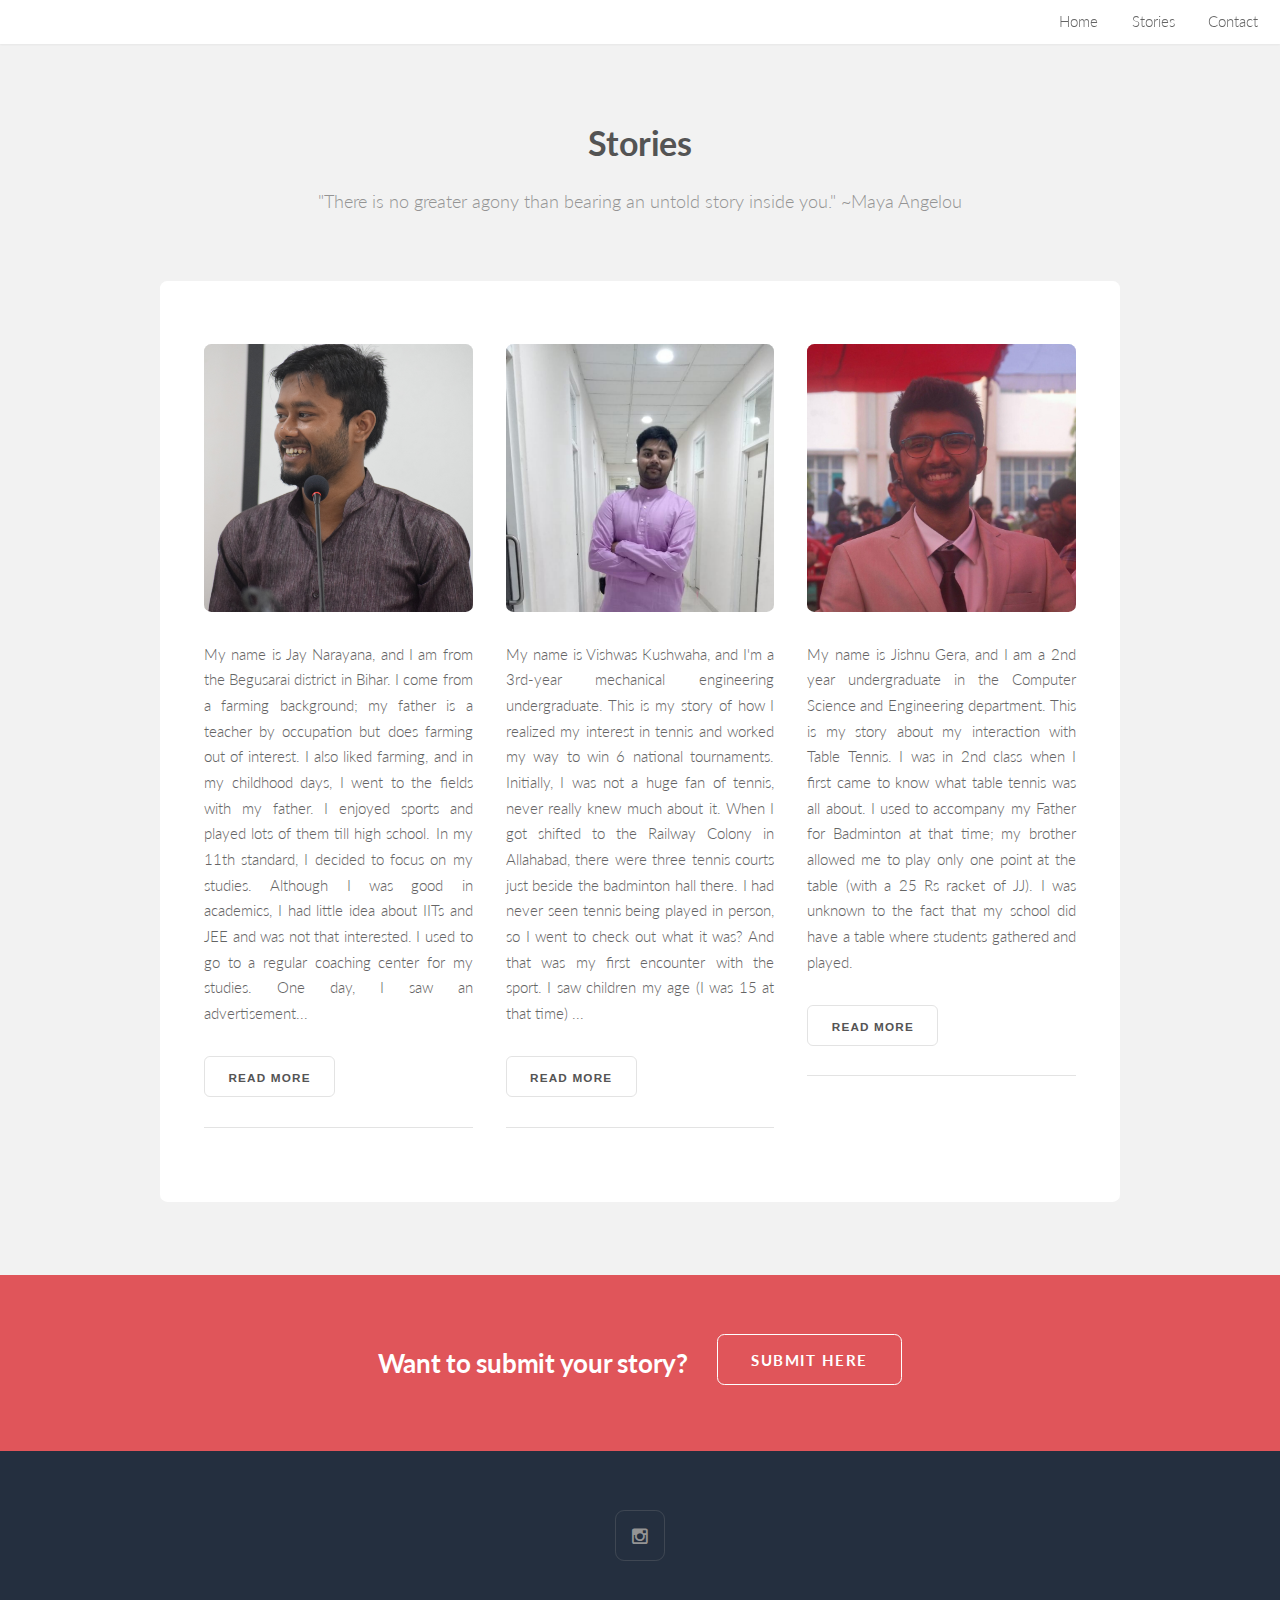
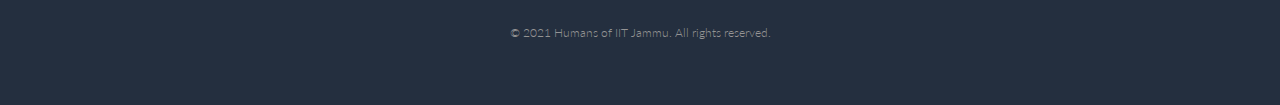
==== commit 6d2bf3ee: "Fixed CSS Loading & Stories Updation" ====
--- a/stories.html
+++ b/stories.html
@@ -3,6 +3,7 @@
 <html>
 
 <head>
+	<div id="loadOverlay" style="background-color:rgb(71, 71, 71); position:absolute; top:0px; left:0px; width:100%; height:100%; z-index:2000;"></div>
 	<title> </title>
 	<meta http-equiv="content-type" content="text/html; charset=utf-8" />
 	<meta name="description" content="" />
@@ -31,6 +32,9 @@
 		#more2 {
 			display: none;
 		}
+		#more3 {
+			display: none;
+		}
 	</style>
 	<!--[if lte IE 9]><link rel="stylesheet" href="css/ie/v9.css" /><![endif]-->
 	<!--[if lte IE 8]><link rel="stylesheet" href="css/ie/v8.css" /><![endif]-->
@@ -45,7 +49,7 @@
 			<ul>
 				<li><a href="index.html">Home</a></li>
 				<li><a href="stories.html">Stories</a></li>
-				<li><a href="index.html">Contact</a></li>
+				<li><a href="#footer">Contact</a></li>
 			</ul>
 		</nav>
 	</header>
@@ -54,7 +58,8 @@
 	<section id="main" class="wrapper style1">
 		<header class="major">
 			<h2>Stories</h2>
-			<p></p>
+			<p>"There is no greater agony than bearing an untold story inside you." ~Maya Angelou</p>
+			
 		</header>
 		<div class="container">
 			<div class="row 150%">				
@@ -226,26 +231,34 @@
 				<div class="4u 12u$(2)">
 
 					<!-- Sidebar -->
-					<section id="sidebar">
-						<!-- <section>
-							<h3>Coming Soon</h3>
-							<a href="#" class="image fit"><img src="images/pic02.jpg" alt="" /></a>
-							<p>Lorem ipsum dolor sit amet, consectetur adipiscing elit. Phasellus imperdiet, nulla et
-								dictum interdum, nisi lorem
-								egestas vitae scel<span id="dots">...</span><span id="more">erisque enim ligula
-									venenatis dolor. Maecenas nisl est,
-									ultrices nec congue eget, auctor vitae massa. Fusce luctus vestibulum augue ut
-									aliquet. Nunc sagittis dictum
-									nisi, sed ullamcorper ipsum dignissim ac. In at libero sed nunc venenatis imperdiet
-									sed ornare turpis. Donec
-									vitae dui eget tellus gravida venenatis. Integer fringilla congue eros non
-									fermentum. Sed dapibus pulvinar nibh
-									tempor porta.</span></p>
-							<button onclick="myFunction()" class="button small alt" id="myBtn">Read more</button>
-							<script src="js/readmore.js"></script>
-							<footer>
-							</footer>
-						</section> -->
+					<section id="sidebar">						
+							<section>
+								<h3></h3>
+								<a href="#" class="image fit"><img src="images/people/Jishnu1.jpg" alt="" /></a>
+								<p>My name is Jishnu Gera, and I am a 2nd year undergraduate in the Computer Science and Engineering department. This is my story about my interaction with Table Tennis. I was in 2nd class when I first came to know what table tennis was all about. I used to accompany my Father for Badminton at that time; my brother allowed me to play only one point at the table (with a 25 Rs racket of JJ). I was unknown to the fact that my school did have a table where students gathered and played.<span id="dots3"></span><span id="more3"> The only way I could afford extra time to play was to bunk the prayer session, which I managed. I don't recall the time I spent in wall practice, but the only thing I remember is that we only played on the table only when our seniors were not playing. They were our only coaches, teaching us the things they knew. So, it was mostly like shooting arrows in the dark, where we were at a table doing anything we wanted and learning by watching our seniors play.
+									Everything started coming in line when I was selected for the Under 14 team in 6th standard and given a TT table to practice. We participated in various tournaments that year representing our school. It was in 8th class when I first got to play district finals. Winning Quarters from Kaithal, Semi's from Sirsa, we had a match with Patiala. Our team lost the first match; then I played the second match with a 2-0 (up) set score. But we lost 2-3 from "Madhav" (a name still in my head). Team Set Score 0-2 (down). Now, we had to win all the three remaining matches to win the title.
+									My teammates Rajat and Gautam devised a strategy; Rajat said, "Main third nikaal ke aaunga.. Gautam 4th nikaalega.. Tujhe last nikaalna hai!" That spirit and the mamba strategy helped me gain confidence, and I made up my mind to ace the last match. We were all set to put up the best show we could. And guess what? We won.
+									Our team was selected for the NATIONALS to be held in Kolkata. But you know, life is still unfair. Even after all the hardships and getting selected, we were unable to participate in Nationals. It was a very depressing day when our teacher-in-charge informed us that our tickets were not confirmed and we could not proceed further. We were already late and couldn't arrange any other mode of transport too. It was that day that our spirits were broken, and all the energy, gone. One of my teammate's grandfather restricted playing TT and took away this racket. Others also stopped practice sessions and started focussing on academics. Our journies had taken a different turn. My father stopped intriguing me about the game and demotivated me from playing further. I still remember the days when I practiced alone on the table, did the service, picked the ball from the other side, again did the service from the other end - and so on. This went on for a considerably long time.
+									In the 11th standard, we got a chance to go to Patiala for another cluster. We clashed with the same team as before, just this time they were in quarters, then in the finals. A similar thing happened again. I lost the first game, Gautam lost the 2nd game. If we lost the third, we would have been just another team participating in the tournament. But a similar thing happened in this clash also. Rajat won the 3rd set single-sided. The 4th match was mine against "Madhav," which I managed to win. Now everything was on the decider set(5th Set). A single loss and we would be out of the league. I still remember the score. 
+									I was 10-6 down.
+									Everyone lost hope. 
+									Only one point to lose and we were out! 
+									The score becomes 10-8. Madhav to serve. 
+									I don't know where the confidence came from, But I smashed the chop serve that came on a deep forehand. Got the point. 
+									10-9. 
+									I wasn't keeping track of the points, but I still remember the crazy dance I did when the referee shouted "DEUCE!" All the matches from the other two tables stopped for 10 mins. Only the middle one had an ongoing game with 10-10. 
+									The last two points were the best. Though we lost to Patiala, this is the best match I played to date!
+									After that, I started pursuing my 12th from Kota. This is another story of how I landed in Kota and why I started preparing for JEE. Some of you may know, and If you don't and are interested, let's do "chai pe charcha" someday. After getting admission to IIT Jammu, I was quite happy that the institute provided the best facilities related to table tennis to pursue my passion. I participated in the Inter-IIT Sports Meet, which was a fantastic experience. We won from IIT Jodhpur and Goa but lost from IIT Bombay and Gandhinagar. I know that a pandemic has struck us, but I hope that the situation will soon be normal, and I will play for my college once more in my B.Tech years!
+							</span></p>
+								<button onclick="myFunction3()" class="button small alt" id="myBtn3">Read more</button>
+								<script src="js/readmore.js"></script>
+								<footer>
+								</footer>
+								<!-- <button href="https://www.instagram.com/humansofiitjmu/" class="button small alt">Read on
+									Instagram</button> -->
+								<footer>
+								</footer>
+							</section>
 						<hr />
 						<!-- <section>
 							<h3>Coming Soon</h3>
@@ -258,7 +271,13 @@
 			</div>
 		</div>
 	</section>
-
+	<!-- CTA -->
+	<section id="cta" class="wrapper style3">
+		<h2>Want to submit your story?</h2>
+		<ul class="actions">
+			<li><a href="https://docs.google.com/forms/d/e/1FAIpQLSfaT1gw92gl1xDBzbiyNH6JjmVWR4Ct_eHTr2HNEGjmjfT21g/viewform" class="button big">Submit Here</a></li>
+		</ul>
+	</section>
 	<!-- Footer -->
 	<footer id="footer">
 		<ul class="icons">
@@ -275,16 +294,6 @@
 			&copy; 2021 Humans of IIT Jammu. All rights reserved.</a>
 		</span>
 	</footer>
-<div class="loader-wrapper">
-		<span class="loader"><span class="loader-inner"></span></span>
-	</div>	
-	<script>
-		$(window).load(function () {
-				// Animate loader off screen
-				$(".loader-wrapper").fadeOut("slow");
-			});
-
-	</script>
 </body>
 
 </html>--- a/css/style.css
+++ b/css/style.css
@@ -1386,7 +1386,7 @@
 		}
 		body, html {
     height: 100%;
-    text-align: center;
+    text-align: justify;
 }
 
 body {
@@ -1462,4 +1462,22 @@
   100% {
     height: 0%;
   }
-}+}
+#loading {
+	width: 100%;
+	height: 100%;
+	align-items: center;
+	position: absolute;
+	display: block;
+	opacity: 0.7;
+	background-color: #fff;
+	z-index: 99;
+	text-align: center;
+  }
+  
+  #loading-image {
+	position: absolute;
+	top: 100px;
+	left: 240px;
+	z-index: 100;
+  }--- a/css/style-xlarge.css
+++ b/css/style-xlarge.css
@@ -27,4 +27,23 @@
 
 	#banner {
 		padding: 12em 0;
-	}+	}
+#loading {
+	width: 100%;
+	height: 100%;
+	align-items: center;
+	position: absolute;
+	display: block;
+	opacity: 0.7;
+	background-color: #fff;
+	z-index: 99;
+	text-align: center;
+  }
+  
+  #loading-image {
+	position: absolute;
+	top: 100px;
+	left: 240px;
+	z-index: 100;
+  }
+  #loadOverlay{display: none;}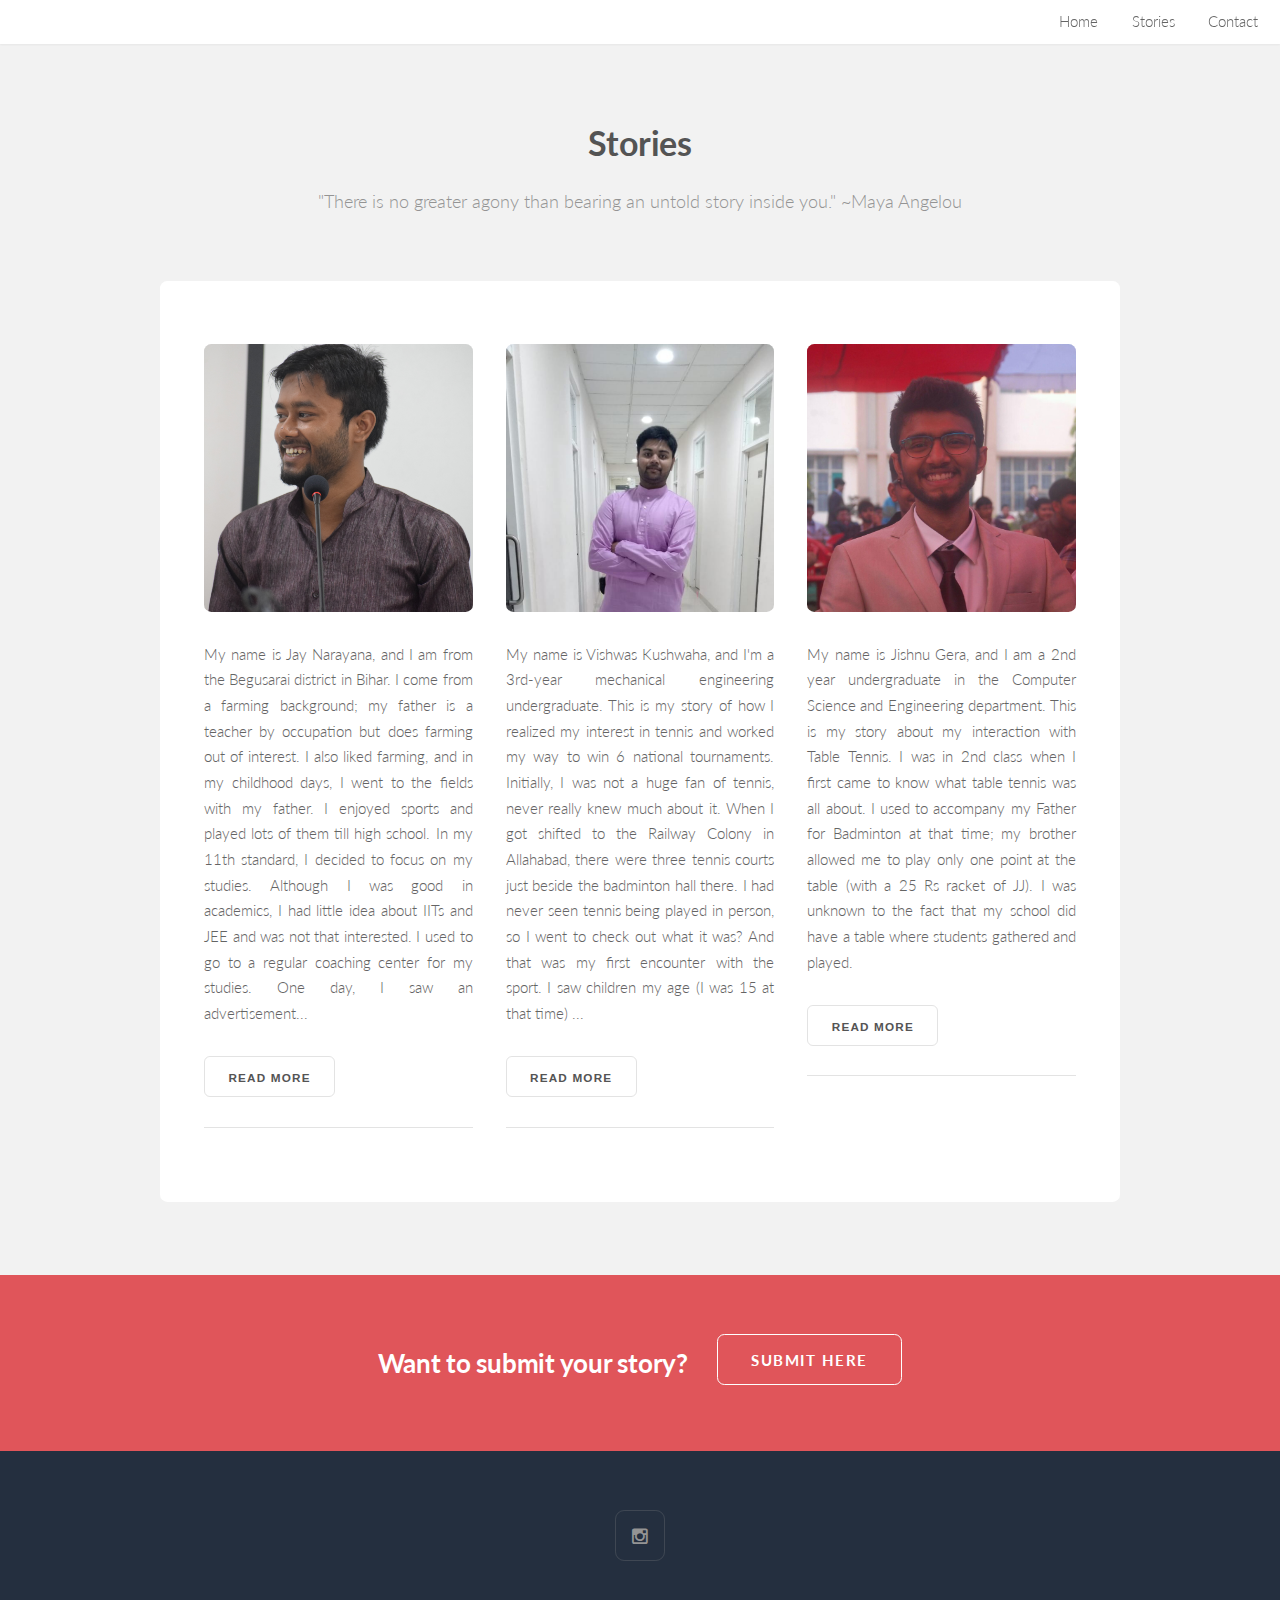
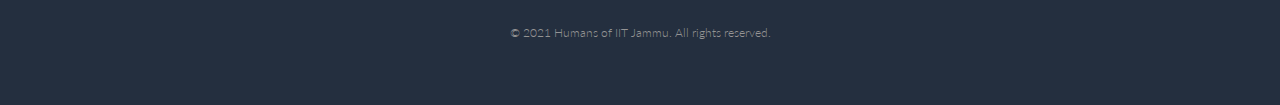
==== commit 2a514ed7: "Loading Update" ====
--- a/stories.html
+++ b/stories.html
@@ -41,7 +41,10 @@
 </head>
 
 <body>	
-	
+	<div id="loading">
+		<img id="loading-image" src="images/Pre11.gif" alt="Loading..." />
+	  </div>
+	  
 	<!-- Header -->
 	<header id="header" class="skel-layers-fixed">
 
@@ -294,6 +297,12 @@
 			&copy; 2021 Humans of IIT Jammu. All rights reserved.</a>
 		</span>
 	</footer>
+	<script>
+		$(window).load(function() {
+		  $('#loading').hide();
+		});
+	  </script>
+	  
 </body>
 
 </html>--- a/css/style.css
+++ b/css/style.css
@@ -9,8 +9,17 @@
 /* Paste this css to your style sheet file or under head tag */
 /* This only works with JavaScript, 
 if it's not present, don't show loader */
-.no-js #loader { display: none;  }
-.js #loader { display: block; position: absolute; left: 100px; top: 0; }
+.no-js #loader {
+	display: none;
+}
+
+.js #loader {
+	display: block;
+	position: absolute;
+	left: 100px;
+	top: 0;
+}
+
 .se-pre-con {
 	position: fixed;
 	left: 0px;
@@ -20,1378 +29,1457 @@
 	z-index: 9999;
 	background: url(https://smallenvelop.com/wp-content/uploads/2014/08/Preloader_11.gif) center no-repeat #fff;
 }
+
 /* Basic */
 
-	body {
-		background: #fff;
-	}
-
-		body.is-loading * {
-			-moz-animation: none !important;
-			-webkit-animation: none !important;
-			-o-animation: none !important;
-			-ms-animation: none !important;
-			animation: none !important;
-			-moz-transition: none !important;
-			-webkit-transition: none !important;
-			-o-transition: none !important;
-			-ms-transition: none !important;
-			transition: none !important;
-		}
-
-	body, input, select, textarea {
-		color: #646464;
-		font-family: "Lato", Helvetica, sans-serif;
-		font-size: 15pt;
-		font-weight: 300;
-		line-height: 1.75em;
-	}
-
-	a {
-		-moz-transition: color 0.2s ease-in-out, border-color 0.2s ease-in-out;
-		-webkit-transition: color 0.2s ease-in-out, border-color 0.2s ease-in-out;
-		-o-transition: color 0.2s ease-in-out, border-color 0.2s ease-in-out;
-		-ms-transition: color 0.2s ease-in-out, border-color 0.2s ease-in-out;
-		transition: color 0.2s ease-in-out, border-color 0.2s ease-in-out;
-		color: #e0555a;
-		text-decoration: none;
-		border-bottom: dotted 1px;
-	}
-
-		a:hover {
-			text-decoration: none;
-			color: #e0555a !important;
-			border-bottom-color: transparent;
-		}
-
-	strong, b {
-		color: #545454;
-		font-weight: 700;
-	}
-
-	em, i {
-		font-style: italic;
-	}
-
-	p {
-		margin: 0 0 2em 0;
-	}
-
-	h1, h2, h3, h4, h5, h6 {
-		color: #545454;
-		font-weight: 700;
-		line-height: 1em;
-		margin: 0 0 1em 0;
-		letter-spacing: -0.01em;
-	}
-
-		h1 a, h2 a, h3 a, h4 a, h5 a, h6 a {
-			color: inherit;
-			text-decoration: none;
-		}
-
-	h2 {
-		font-size: 1.75em;
-		line-height: 1.5em;
-	}
-
-	h3 {
-		font-size: 1.25em;
-		line-height: 1.5em;
-	}
-
-	h4 {
-		font-size: 1.1em;
-		line-height: 1.5em;
-	}
-
-	h5 {
-		font-size: 0.9em;
-		line-height: 1.5em;
-	}
-
-	h6 {
-		font-size: 0.7em;
-		line-height: 1.5em;
-	}
-
-	sub {
-		font-size: 0.8em;
-		position: relative;
-		top: 0.5em;
-	}
-
-	sup {
-		font-size: 0.8em;
-		position: relative;
-		top: -0.5em;
-	}
-
-	hr {
-		border: 0;
-		border-bottom: solid 1px rgba(144, 144, 144, 0.25);
-		margin: 2em 0;
-	}
-
-		hr.major {
-			margin: 3em 0;
-		}
-
-	blockquote {
-		border-left: solid 4px rgba(144, 144, 144, 0.25);
-		font-style: italic;
-		margin: 0 0 2em 0;
-		padding: 0.5em 0 0.5em 2em;
-	}
-
-	code {
-		background: rgba(144, 144, 144, 0.075);
-		border-radius: 0.5em;
-		border: solid 1px rgba(144, 144, 144, 0.25);
-		font-family: "Courier New", monospace;
-		font-size: 0.9em;
-		margin: 0 0.25em;
-		padding: 0.25em 0.65em;
-	}
-
-	pre {
-		-webkit-overflow-scrolling: touch;
-		font-family: "Courier New", monospace;
-		font-size: 0.9em;
-		margin: 0 0 2em 0;
-	}
-
-		pre code {
-			display: block;
-			line-height: 1.75em;
-			padding: 1em 1.5em;
-			overflow-x: auto;
-		}
-
-	.align-left {
-		text-align: left;
-	}
-
-	.align-center {
-		text-align: center;
-	}
-
-	.align-right {
-		text-align: right;
-	}
+body {
+	background: #fff;
+}
+
+body.is-loading * {
+	-moz-animation: none !important;
+	-webkit-animation: none !important;
+	-o-animation: none !important;
+	-ms-animation: none !important;
+	animation: none !important;
+	-moz-transition: none !important;
+	-webkit-transition: none !important;
+	-o-transition: none !important;
+	-ms-transition: none !important;
+	transition: none !important;
+}
+
+body,
+input,
+select,
+textarea {
+	color: #646464;
+	font-family: "Lato", Helvetica, sans-serif;
+	font-size: 15pt;
+	font-weight: 300;
+	line-height: 1.75em;
+}
+
+a {
+	-moz-transition: color 0.2s ease-in-out, border-color 0.2s ease-in-out;
+	-webkit-transition: color 0.2s ease-in-out, border-color 0.2s ease-in-out;
+	-o-transition: color 0.2s ease-in-out, border-color 0.2s ease-in-out;
+	-ms-transition: color 0.2s ease-in-out, border-color 0.2s ease-in-out;
+	transition: color 0.2s ease-in-out, border-color 0.2s ease-in-out;
+	color: #e0555a;
+	text-decoration: none;
+	border-bottom: dotted 1px;
+}
+
+a:hover {
+	text-decoration: none;
+	color: #e0555a !important;
+	border-bottom-color: transparent;
+}
+
+strong,
+b {
+	color: #545454;
+	font-weight: 700;
+}
+
+em,
+i {
+	font-style: italic;
+}
+
+p {
+	margin: 0 0 2em 0;
+}
+
+h1,
+h2,
+h3,
+h4,
+h5,
+h6 {
+	color: #545454;
+	font-weight: 700;
+	line-height: 1em;
+	margin: 0 0 1em 0;
+	letter-spacing: -0.01em;
+}
+
+h1 a,
+h2 a,
+h3 a,
+h4 a,
+h5 a,
+h6 a {
+	color: inherit;
+	text-decoration: none;
+}
+
+h2 {
+	font-size: 1.75em;
+	line-height: 1.5em;
+}
+
+h3 {
+	font-size: 1.25em;
+	line-height: 1.5em;
+}
+
+h4 {
+	font-size: 1.1em;
+	line-height: 1.5em;
+}
+
+h5 {
+	font-size: 0.9em;
+	line-height: 1.5em;
+}
+
+h6 {
+	font-size: 0.7em;
+	line-height: 1.5em;
+}
+
+sub {
+	font-size: 0.8em;
+	position: relative;
+	top: 0.5em;
+}
+
+sup {
+	font-size: 0.8em;
+	position: relative;
+	top: -0.5em;
+}
+
+hr {
+	border: 0;
+	border-bottom: solid 1px rgba(144, 144, 144, 0.25);
+	margin: 2em 0;
+}
+
+hr.major {
+	margin: 3em 0;
+}
+
+blockquote {
+	border-left: solid 4px rgba(144, 144, 144, 0.25);
+	font-style: italic;
+	margin: 0 0 2em 0;
+	padding: 0.5em 0 0.5em 2em;
+}
+
+code {
+	background: rgba(144, 144, 144, 0.075);
+	border-radius: 0.5em;
+	border: solid 1px rgba(144, 144, 144, 0.25);
+	font-family: "Courier New", monospace;
+	font-size: 0.9em;
+	margin: 0 0.25em;
+	padding: 0.25em 0.65em;
+}
+
+pre {
+	-webkit-overflow-scrolling: touch;
+	font-family: "Courier New", monospace;
+	font-size: 0.9em;
+	margin: 0 0 2em 0;
+}
+
+pre code {
+	display: block;
+	line-height: 1.75em;
+	padding: 1em 1.5em;
+	overflow-x: auto;
+}
+
+.align-left {
+	text-align: left;
+}
+
+.align-center {
+	text-align: center;
+}
+
+.align-right {
+	text-align: right;
+}
 
 /* Section/Article */
 
-	section.special, article.special {
-		text-align: center;
-	}
-
-	header p {
-		color: #949494;
-		position: relative;
-		margin: 0 0 1.5em 0;
-	}
-
-	header h2 + p {
-		font-size: 1.25em;
-		margin-top: -1em;
-		line-height: 1.75em;
-	}
-
-	header h3 + p {
-		font-size: 1.1em;
-		margin-top: -0.85em;
-		line-height: 1.5em;
-	}
-
-	header h4 + p,
-	header h5 + p,
-	header h6 + p {
-		font-size: 0.9em;
-		margin-top: -0.75em;
-		line-height: 1.5em;
-	}
-
-	header.major {
-		text-align: center;
-	}
-
-		header.major h2 {
-			font-size: 2.35em;
-		}
-
-		header.major p {
-			margin: -1em 0 3.5em 0;
-		}
+section.special,
+article.special {
+	text-align: center;
+}
+
+header p {
+	color: #949494;
+	position: relative;
+	margin: 0 0 1.5em 0;
+}
+
+header h2+p {
+	font-size: 1.25em;
+	margin-top: -1em;
+	line-height: 1.75em;
+}
+
+header h3+p {
+	font-size: 1.1em;
+	margin-top: -0.85em;
+	line-height: 1.5em;
+}
+
+header h4+p,
+header h5+p,
+header h6+p {
+	font-size: 0.9em;
+	margin-top: -0.75em;
+	line-height: 1.5em;
+}
+
+header.major {
+	text-align: center;
+}
+
+header.major h2 {
+	font-size: 2.35em;
+}
+
+header.major p {
+	margin: -1em 0 3.5em 0;
+}
 
 /* Form */
 
-	form {
-		margin: 0 0 2em 0;
-	}
-
-	label {
-		color: #545454;
-		display: block;
-		font-size: 0.9em;
-		font-weight: 700;
-		margin: 0 0 1em 0;
-	}
-
-	input[type="text"],
-	input[type="password"],
-	input[type="email"],
-	select,
-	textarea {
-		-moz-appearance: none;
-		-webkit-appearance: none;
-		-o-appearance: none;
-		-ms-appearance: none;
-		appearance: none;
-		background: rgba(144, 144, 144, 0.075);
-		border-radius: 0.5em;
-		border: none;
-		border: solid 1px rgba(144, 144, 144, 0.25);
-		color: inherit;
-		display: block;
-		outline: 0;
-		padding: 0 1em;
-		text-decoration: none;
-		width: 100%;
-	}
-
-		input[type="text"]:invalid,
-		input[type="password"]:invalid,
-		input[type="email"]:invalid,
-		select:invalid,
-		textarea:invalid {
-			box-shadow: none;
-		}
-
-		input[type="text"]:focus,
-		input[type="password"]:focus,
-		input[type="email"]:focus,
-		select:focus,
-		textarea:focus {
-			border-color: #e0555a;
-			box-shadow: 0 0 0 1px #e0555a;
-		}
-
-	.select-wrapper {
-		text-decoration: none;
-		display: block;
-		position: relative;
-	}
-
-		.select-wrapper:before {
-			-moz-osx-font-smoothing: grayscale;
-			-webkit-font-smoothing: antialiased;
-			font-family: FontAwesome;
-			font-style: normal;
-			font-weight: normal;
-			text-transform: none !important;
-		}
-
-		.select-wrapper:before {
-			content: '\f078';
-			color: rgba(144, 144, 144, 0.25);
-			display: block;
-			height: 2.75em;
-			line-height: 2.75em;
-			pointer-events: none;
-			position: absolute;
-			right: 0;
-			text-align: center;
-			top: 0;
-			width: 2.75em;
-		}
-
-		.select-wrapper select::-ms-expand {
-			display: none;
-		}
-
-	input[type="text"],
-	input[type="password"],
-	input[type="email"],
-	select {
-		height: 2.75em;
-	}
-
-	textarea {
-		padding: 0.75em 1em;
-	}
-
-	input[type="checkbox"],
-	input[type="radio"] {
-		-moz-appearance: none;
-		-webkit-appearance: none;
-		-o-appearance: none;
-		-ms-appearance: none;
-		appearance: none;
-		display: block;
-		float: left;
-		margin-right: -2em;
-		opacity: 0;
-		width: 1em;
-		z-index: -1;
-	}
-
-		input[type="checkbox"] + label,
-		input[type="radio"] + label {
-			text-decoration: none;
-			color: #646464;
-			cursor: pointer;
-			display: inline-block;
-			font-size: 1em;
-			font-weight: 300;
-			padding-left: 2.4em;
-			padding-right: 0.75em;
-			position: relative;
-		}
-
-			input[type="checkbox"] + label:before,
-			input[type="radio"] + label:before {
-				-moz-osx-font-smoothing: grayscale;
-				-webkit-font-smoothing: antialiased;
-				font-family: FontAwesome;
-				font-style: normal;
-				font-weight: normal;
-				text-transform: none !important;
-			}
-
-			input[type="checkbox"] + label:before,
-			input[type="radio"] + label:before {
-				background: rgba(144, 144, 144, 0.075);
-				border-radius: 0.5em;
-				border: solid 1px rgba(144, 144, 144, 0.25);
-				content: '';
-				display: inline-block;
-				height: 1.65em;
-				left: 0;
-				line-height: 1.58125em;
-				position: absolute;
-				text-align: center;
-				top: 0;
-				width: 1.65em;
-			}
-
-		input[type="checkbox"]:checked + label:before,
-		input[type="radio"]:checked + label:before {
-			background: #494d53;
-			border-color: #494d53;
-			color: #ffffff;
-			content: '\f00c';
-		}
-
-		input[type="checkbox"]:focus + label:before,
-		input[type="radio"]:focus + label:before {
-			border-color: #e0555a;
-			box-shadow: 0 0 0 1px #e0555a;
-		}
-
-	input[type="checkbox"] + label:before {
-		border-radius: 0.5em;
-	}
-
-	input[type="radio"] + label:before {
-		border-radius: 100%;
-	}
-
-	::-webkit-input-placeholder {
-		color: #949494 !important;
-		opacity: 1.0;
-	}
-
-	:-moz-placeholder {
-		color: #949494 !important;
-		opacity: 1.0;
-	}
-
-	::-moz-placeholder {
-		color: #949494 !important;
-		opacity: 1.0;
-	}
-
-	:-ms-input-placeholder {
-		color: #949494 !important;
-		opacity: 1.0;
-	}
-
-	.formerize-placeholder {
-		color: #949494 !important;
-		opacity: 1.0;
-	}
+form {
+	margin: 0 0 2em 0;
+}
+
+label {
+	color: #545454;
+	display: block;
+	font-size: 0.9em;
+	font-weight: 700;
+	margin: 0 0 1em 0;
+}
+
+input[type="text"],
+input[type="password"],
+input[type="email"],
+select,
+textarea {
+	-moz-appearance: none;
+	-webkit-appearance: none;
+	-o-appearance: none;
+	-ms-appearance: none;
+	appearance: none;
+	background: rgba(144, 144, 144, 0.075);
+	border-radius: 0.5em;
+	border: none;
+	border: solid 1px rgba(144, 144, 144, 0.25);
+	color: inherit;
+	display: block;
+	outline: 0;
+	padding: 0 1em;
+	text-decoration: none;
+	width: 100%;
+}
+
+input[type="text"]:invalid,
+input[type="password"]:invalid,
+input[type="email"]:invalid,
+select:invalid,
+textarea:invalid {
+	box-shadow: none;
+}
+
+input[type="text"]:focus,
+input[type="password"]:focus,
+input[type="email"]:focus,
+select:focus,
+textarea:focus {
+	border-color: #e0555a;
+	box-shadow: 0 0 0 1px #e0555a;
+}
+
+.select-wrapper {
+	text-decoration: none;
+	display: block;
+	position: relative;
+}
+
+.select-wrapper:before {
+	-moz-osx-font-smoothing: grayscale;
+	-webkit-font-smoothing: antialiased;
+	font-family: FontAwesome;
+	font-style: normal;
+	font-weight: normal;
+	text-transform: none !important;
+}
+
+.select-wrapper:before {
+	content: '\f078';
+	color: rgba(144, 144, 144, 0.25);
+	display: block;
+	height: 2.75em;
+	line-height: 2.75em;
+	pointer-events: none;
+	position: absolute;
+	right: 0;
+	text-align: center;
+	top: 0;
+	width: 2.75em;
+}
+
+.select-wrapper select::-ms-expand {
+	display: none;
+}
+
+input[type="text"],
+input[type="password"],
+input[type="email"],
+select {
+	height: 2.75em;
+}
+
+textarea {
+	padding: 0.75em 1em;
+}
+
+input[type="checkbox"],
+input[type="radio"] {
+	-moz-appearance: none;
+	-webkit-appearance: none;
+	-o-appearance: none;
+	-ms-appearance: none;
+	appearance: none;
+	display: block;
+	float: left;
+	margin-right: -2em;
+	opacity: 0;
+	width: 1em;
+	z-index: -1;
+}
+
+input[type="checkbox"]+label,
+input[type="radio"]+label {
+	text-decoration: none;
+	color: #646464;
+	cursor: pointer;
+	display: inline-block;
+	font-size: 1em;
+	font-weight: 300;
+	padding-left: 2.4em;
+	padding-right: 0.75em;
+	position: relative;
+}
+
+input[type="checkbox"]+label:before,
+input[type="radio"]+label:before {
+	-moz-osx-font-smoothing: grayscale;
+	-webkit-font-smoothing: antialiased;
+	font-family: FontAwesome;
+	font-style: normal;
+	font-weight: normal;
+	text-transform: none !important;
+}
+
+input[type="checkbox"]+label:before,
+input[type="radio"]+label:before {
+	background: rgba(144, 144, 144, 0.075);
+	border-radius: 0.5em;
+	border: solid 1px rgba(144, 144, 144, 0.25);
+	content: '';
+	display: inline-block;
+	height: 1.65em;
+	left: 0;
+	line-height: 1.58125em;
+	position: absolute;
+	text-align: center;
+	top: 0;
+	width: 1.65em;
+}
+
+input[type="checkbox"]:checked+label:before,
+input[type="radio"]:checked+label:before {
+	background: #494d53;
+	border-color: #494d53;
+	color: #ffffff;
+	content: '\f00c';
+}
+
+input[type="checkbox"]:focus+label:before,
+input[type="radio"]:focus+label:before {
+	border-color: #e0555a;
+	box-shadow: 0 0 0 1px #e0555a;
+}
+
+input[type="checkbox"]+label:before {
+	border-radius: 0.5em;
+}
+
+input[type="radio"]+label:before {
+	border-radius: 100%;
+}
+
+::-webkit-input-placeholder {
+	color: #949494 !important;
+	opacity: 1.0;
+}
+
+:-moz-placeholder {
+	color: #949494 !important;
+	opacity: 1.0;
+}
+
+::-moz-placeholder {
+	color: #949494 !important;
+	opacity: 1.0;
+}
+
+:-ms-input-placeholder {
+	color: #949494 !important;
+	opacity: 1.0;
+}
+
+.formerize-placeholder {
+	color: #949494 !important;
+	opacity: 1.0;
+}
 
 /* Box */
 
-	.box {
-		border-radius: 0.5em;
-		border: solid 1px rgba(144, 144, 144, 0.25);
-		margin-bottom: 2em;
-		padding: 2em;
-	}
-
-		.box > :last-child,
-		.box > :last-child > :last-child,
-		.box > :last-child > :last-child > :last-child {
-			margin-bottom: 0;
-		}
-
-		.box.alt {
-			border: 0;
-			border-radius: 0;
-			padding: 0;
-		}
-
-		.box.post {
-			margin-left: auto;
-			margin-right: auto;
-			text-align: center;
-		}
-
-			.box.post .image:first-child {
-				border-bottom-left-radius: 0;
-				border-bottom-right-radius: 0;
-				margin: -2em 0 2em -2em;
-				width: calc(100% + 4em);
-			}
-
-				.box.post .image:first-child img {
-					border-bottom-left-radius: 0;
-					border-bottom-right-radius: 0;
-				}
+.box {
+	border-radius: 0.5em;
+	border: solid 1px rgba(144, 144, 144, 0.25);
+	margin-bottom: 2em;
+	padding: 2em;
+}
+
+.box> :last-child,
+.box> :last-child> :last-child,
+.box> :last-child> :last-child> :last-child {
+	margin-bottom: 0;
+}
+
+.box.alt {
+	border: 0;
+	border-radius: 0;
+	padding: 0;
+}
+
+.box.post {
+	margin-left: auto;
+	margin-right: auto;
+	text-align: center;
+}
+
+.box.post .image:first-child {
+	border-bottom-left-radius: 0;
+	border-bottom-right-radius: 0;
+	margin: -2em 0 2em -2em;
+	width: calc(100% + 4em);
+}
+
+.box.post .image:first-child img {
+	border-bottom-left-radius: 0;
+	border-bottom-right-radius: 0;
+}
 
 /* Icon */
 
-	.icon {
-		text-decoration: none;
-		border-bottom: none;
-		position: relative;
-	}
-
-		.icon:before {
-			-moz-osx-font-smoothing: grayscale;
-			-webkit-font-smoothing: antialiased;
-			font-family: FontAwesome;
-			font-style: normal;
-			font-weight: normal;
-			text-transform: none !important;
-		}
-
-		.icon > .label {
-			display: none;
-		}
+.icon {
+	text-decoration: none;
+	border-bottom: none;
+	position: relative;
+}
+
+.icon:before {
+	-moz-osx-font-smoothing: grayscale;
+	-webkit-font-smoothing: antialiased;
+	font-family: FontAwesome;
+	font-style: normal;
+	font-weight: normal;
+	text-transform: none !important;
+}
+
+.icon>.label {
+	display: none;
+}
 
 /* Image */
 
-	.image {
-		border-radius: 0.5em;
-		border: 0;
-		display: inline-block;
-		position: relative;
-	}
-
-		.image img {
-			position: relative;
-			border-radius: 0.5em;
-			display: block;
-		}
-
-		.image.left {
-			float: left;
-			padding: 0 1.5em 1em 0;
-			top: 0.25em;
-		}
-
-		.image.right {
-			float: right;
-			padding: 0 0 1em 1.5em;
-			top: 0.25em;
-		}
-
-		.image.left, .image.right {
-			max-width: 40%;
-		}
-
-			.image.left img, .image.right img {
-				width: 100%;
-			}
-
-		.image.fit {
-			display: block;
-			margin: 0 0 2em 0;
-			width: 100%;
-		}
-
-			.image.fit img {
-				display: block;
-				width: 100%;
-			}
+.image {
+	border-radius: 0.5em;
+	border: 0;
+	display: inline-block;
+	position: relative;
+}
+
+.image img {
+	position: relative;
+	border-radius: 0.5em;
+	display: block;
+}
+
+.image.left {
+	float: left;
+	padding: 0 1.5em 1em 0;
+	top: 0.25em;
+}
+
+.image.right {
+	float: right;
+	padding: 0 0 1em 1.5em;
+	top: 0.25em;
+}
+
+.image.left,
+.image.right {
+	max-width: 40%;
+}
+
+.image.left img,
+.image.right img {
+	width: 100%;
+}
+
+.image.fit {
+	display: block;
+	margin: 0 0 2em 0;
+	width: 100%;
+}
+
+.image.fit img {
+	display: block;
+	width: 100%;
+}
 
 /* List */
 
-	ol {
-		list-style: decimal;
-		margin: 0 0 2em 0;
-		padding-left: 1.25em;
-	}
-
-		ol li {
-			padding-left: 0.25em;
-		}
-
-	ul {
-		list-style: disc;
-		margin: 0 0 2em 0;
-		padding-left: 1em;
-	}
-
-		ul li {
-			padding-left: 0.5em;
-		}
-
-		ul.alt {
-			list-style: none;
-			padding-left: 0;
-		}
-
-			ul.alt li {
-				border-top: solid 1px rgba(144, 144, 144, 0.25);
-				padding: 0.5em 0;
-			}
-
-				ul.alt li:first-child {
-					border-top: 0;
-					padding-top: 0;
-				}
-
-		ul.icons {
-			cursor: default;
-			list-style: none;
-			padding-left: 0;
-		}
-
-			ul.icons li {
-				display: inline-block;
-				padding: 0 1.25em 0 0;
-			}
-
-				ul.icons li:last-child {
-					padding-right: 0 !important;
-				}
-
-				ul.icons li .icon {
-					border-radius: 0.5em;
-					border: solid 1px rgba(144, 144, 144, 0.25);
-					color: #949494 !important;
-					display: inline-block;
-					font-size: 1.25em;
-					height: 2.75em;
-					line-height: 2.75em;
-					text-align: center;
-					width: 2.75em;
-				}
-
-				ul.icons li a.icon {
-					-moz-transition: background-color 0.2s ease-in-out, color 0.2s ease-in-out;
-					-webkit-transition: background-color 0.2s ease-in-out, color 0.2s ease-in-out;
-					-o-transition: background-color 0.2s ease-in-out, color 0.2s ease-in-out;
-					-ms-transition: background-color 0.2s ease-in-out, color 0.2s ease-in-out;
-					transition: background-color 0.2s ease-in-out, color 0.2s ease-in-out;
-				}
-
-					ul.icons li a.icon:hover {
-						background-color: rgba(144, 144, 144, 0.075);
-					}
-
-					ul.icons li a.icon:active {
-						background-color: rgba(144, 144, 144, 0.2);
-					}
-
-		ul.actions {
-			cursor: default;
-			list-style: none;
-			padding-left: 0;
-		}
-
-			ul.actions li {
-				display: inline-block;
-				padding: 0 1em 0 0;
-				vertical-align: middle;
-			}
-
-				ul.actions li:last-child {
-					padding-right: 0;
-				}
-
-			ul.actions.small li {
-				padding: 0 0.5em 0 0;
-			}
-
-			ul.actions.vertical li {
-				display: block;
-				padding: 1em 0 0 0;
-			}
-
-				ul.actions.vertical li:first-child {
-					padding-top: 0;
-				}
-
-				ul.actions.vertical li > * {
-					margin-bottom: 0;
-				}
-
-			ul.actions.vertical.small li {
-				padding: 0.5em 0 0 0;
-			}
-
-				ul.actions.vertical.small li:first-child {
-					padding-top: 0;
-				}
-
-			ul.actions.fit {
-				display: table;
-				margin-left: -1em;
-				padding: 0;
-				table-layout: fixed;
-				width: calc(100% + 1em);
-			}
-
-				ul.actions.fit li {
-					display: table-cell;
-					padding: 0 0 0 1em;
-				}
-
-					ul.actions.fit li > * {
-						margin-bottom: 0;
-					}
-
-				ul.actions.fit.small {
-					margin-left: -0.5em;
-					width: calc(100% + 0.5em);
-				}
-
-					ul.actions.fit.small li {
-						padding: 0 0 0 0.5em;
-					}
-
-		ul.menu {
-			line-height: 1em;
-			list-style: none;
-			padding: 0;
-		}
-
-			ul.menu li {
-				border-left: solid 1px rgba(144, 144, 144, 0.25);
-				display: inline-block;
-				margin-left: 1em;
-				padding-left: 1em;
-			}
-
-				ul.menu li:first-child {
-					border-left: 0;
-					margin-left: 0;
-					padding-left: 0;
-				}
-
-	dl {
-		margin: 0 0 2em 0;
-	}
+ol {
+	list-style: decimal;
+	margin: 0 0 2em 0;
+	padding-left: 1.25em;
+}
+
+ol li {
+	padding-left: 0.25em;
+}
+
+ul {
+	list-style: disc;
+	margin: 0 0 2em 0;
+	padding-left: 1em;
+}
+
+ul li {
+	padding-left: 0.5em;
+}
+
+ul.alt {
+	list-style: none;
+	padding-left: 0;
+}
+
+ul.alt li {
+	border-top: solid 1px rgba(144, 144, 144, 0.25);
+	padding: 0.5em 0;
+}
+
+ul.alt li:first-child {
+	border-top: 0;
+	padding-top: 0;
+}
+
+ul.icons {
+	cursor: default;
+	list-style: none;
+	padding-left: 0;
+}
+
+ul.icons li {
+	display: inline-block;
+	padding: 0 1.25em 0 0;
+}
+
+ul.icons li:last-child {
+	padding-right: 0 !important;
+}
+
+ul.icons li .icon {
+	border-radius: 0.5em;
+	border: solid 1px rgba(144, 144, 144, 0.25);
+	color: #949494 !important;
+	display: inline-block;
+	font-size: 1.25em;
+	height: 2.75em;
+	line-height: 2.75em;
+	text-align: center;
+	width: 2.75em;
+}
+
+ul.icons li a.icon {
+	-moz-transition: background-color 0.2s ease-in-out, color 0.2s ease-in-out;
+	-webkit-transition: background-color 0.2s ease-in-out, color 0.2s ease-in-out;
+	-o-transition: background-color 0.2s ease-in-out, color 0.2s ease-in-out;
+	-ms-transition: background-color 0.2s ease-in-out, color 0.2s ease-in-out;
+	transition: background-color 0.2s ease-in-out, color 0.2s ease-in-out;
+}
+
+ul.icons li a.icon:hover {
+	background-color: rgba(144, 144, 144, 0.075);
+}
+
+ul.icons li a.icon:active {
+	background-color: rgba(144, 144, 144, 0.2);
+}
+
+ul.actions {
+	cursor: default;
+	list-style: none;
+	padding-left: 0;
+}
+
+ul.actions li {
+	display: inline-block;
+	padding: 0 1em 0 0;
+	vertical-align: middle;
+}
+
+ul.actions li:last-child {
+	padding-right: 0;
+}
+
+ul.actions.small li {
+	padding: 0 0.5em 0 0;
+}
+
+ul.actions.vertical li {
+	display: block;
+	padding: 1em 0 0 0;
+}
+
+ul.actions.vertical li:first-child {
+	padding-top: 0;
+}
+
+ul.actions.vertical li>* {
+	margin-bottom: 0;
+}
+
+ul.actions.vertical.small li {
+	padding: 0.5em 0 0 0;
+}
+
+ul.actions.vertical.small li:first-child {
+	padding-top: 0;
+}
+
+ul.actions.fit {
+	display: table;
+	margin-left: -1em;
+	padding: 0;
+	table-layout: fixed;
+	width: calc(100% + 1em);
+}
+
+ul.actions.fit li {
+	display: table-cell;
+	padding: 0 0 0 1em;
+}
+
+ul.actions.fit li>* {
+	margin-bottom: 0;
+}
+
+ul.actions.fit.small {
+	margin-left: -0.5em;
+	width: calc(100% + 0.5em);
+}
+
+ul.actions.fit.small li {
+	padding: 0 0 0 0.5em;
+}
+
+ul.menu {
+	line-height: 1em;
+	list-style: none;
+	padding: 0;
+}
+
+ul.menu li {
+	border-left: solid 1px rgba(144, 144, 144, 0.25);
+	display: inline-block;
+	margin-left: 1em;
+	padding-left: 1em;
+}
+
+ul.menu li:first-child {
+	border-left: 0;
+	margin-left: 0;
+	padding-left: 0;
+}
+
+dl {
+	margin: 0 0 2em 0;
+}
 
 /* Table */
 
-	.table-wrapper {
-		-webkit-overflow-scrolling: touch;
-		overflow-x: auto;
-	}
-
-	table {
-		margin: 0 0 2em 0;
-		width: 100%;
-	}
-
-		table tbody tr {
-			border: solid 1px rgba(144, 144, 144, 0.25);
-			border-left: 0;
-			border-right: 0;
-		}
-
-			table tbody tr:nth-child(2n + 1) {
-				background-color: rgba(144, 144, 144, 0.075);
-			}
-
-		table td {
-			padding: 0.75em 0.75em;
-		}
-
-		table th {
-			color: #545454;
-			font-size: 0.9em;
-			font-weight: 700;
-			padding: 0 0.75em 0.75em 0.75em;
-			text-align: left;
-		}
-
-		table thead {
-			border-bottom: solid 2px rgba(144, 144, 144, 0.25);
-		}
-
-		table tfoot {
-			border-top: solid 2px rgba(144, 144, 144, 0.25);
-		}
-
-		table.alt {
-			border-collapse: separate;
-		}
-
-			table.alt tbody tr td {
-				border: solid 1px rgba(144, 144, 144, 0.25);
-				border-left-width: 0;
-				border-top-width: 0;
-			}
-
-				table.alt tbody tr td:first-child {
-					border-left-width: 1px;
-				}
-
-			table.alt tbody tr:first-child td {
-				border-top-width: 1px;
-			}
-
-			table.alt thead {
-				border-bottom: 0;
-			}
-
-			table.alt tfoot {
-				border-top: 0;
-			}
+.table-wrapper {
+	-webkit-overflow-scrolling: touch;
+	overflow-x: auto;
+}
+
+table {
+	margin: 0 0 2em 0;
+	width: 100%;
+}
+
+table tbody tr {
+	border: solid 1px rgba(144, 144, 144, 0.25);
+	border-left: 0;
+	border-right: 0;
+}
+
+table tbody tr:nth-child(2n + 1) {
+	background-color: rgba(144, 144, 144, 0.075);
+}
+
+table td {
+	padding: 0.75em 0.75em;
+}
+
+table th {
+	color: #545454;
+	font-size: 0.9em;
+	font-weight: 700;
+	padding: 0 0.75em 0.75em 0.75em;
+	text-align: left;
+}
+
+table thead {
+	border-bottom: solid 2px rgba(144, 144, 144, 0.25);
+}
+
+table tfoot {
+	border-top: solid 2px rgba(144, 144, 144, 0.25);
+}
+
+table.alt {
+	border-collapse: separate;
+}
+
+table.alt tbody tr td {
+	border: solid 1px rgba(144, 144, 144, 0.25);
+	border-left-width: 0;
+	border-top-width: 0;
+}
+
+table.alt tbody tr td:first-child {
+	border-left-width: 1px;
+}
+
+table.alt tbody tr:first-child td {
+	border-top-width: 1px;
+}
+
+table.alt thead {
+	border-bottom: 0;
+}
+
+table.alt tfoot {
+	border-top: 0;
+}
 
 /* Button */
 
-	input[type="submit"],
-	input[type="reset"],
-	input[type="button"],
-	.button {
-		-moz-appearance: none;
-		-webkit-appearance: none;
-		-o-appearance: none;
-		-ms-appearance: none;
-		appearance: none;
-		-moz-transition: background-color 0.2s ease-in-out, color 0.2s ease-in-out;
-		-webkit-transition: background-color 0.2s ease-in-out, color 0.2s ease-in-out;
-		-o-transition: background-color 0.2s ease-in-out, color 0.2s ease-in-out;
-		-ms-transition: background-color 0.2s ease-in-out, color 0.2s ease-in-out;
-		transition: background-color 0.2s ease-in-out, color 0.2s ease-in-out;
-		background-color: transparent;
-		border-radius: 0.5em;
-		border: solid 1px rgba(144, 144, 144, 0.25) !important;
-		color: #545454 !important;
-		cursor: pointer;
-		display: inline-block;
-		font-size: 0.8em;
-		font-weight: 700;
-		height: 3.5em;
-		letter-spacing: 0.1em;
-		line-height: 3.5em;
-		overflow: hidden;
-		padding: 0 2em;
-		text-align: center;
-		text-decoration: none;
-		text-overflow: ellipsis;
-		text-transform: uppercase;
-		white-space: nowrap;
-	}
-
-		input[type="submit"]:hover,
-		input[type="reset"]:hover,
-		input[type="button"]:hover,
-		.button:hover {
-			background-color: rgba(144, 144, 144, 0.075);
-			color: #545454 !important;
-		}
-
-		input[type="submit"]:active,
-		input[type="reset"]:active,
-		input[type="button"]:active,
-		.button:active {
-			background-color: rgba(144, 144, 144, 0.2);
-		}
-
-		input[type="submit"].icon,
-		input[type="reset"].icon,
-		input[type="button"].icon,
-		.button.icon {
-			padding-left: 1.35em;
-		}
-
-			input[type="submit"].icon:before,
-			input[type="reset"].icon:before,
-			input[type="button"].icon:before,
-			.button.icon:before {
-				margin-right: 0.5em;
-			}
-
-		input[type="submit"].fit,
-		input[type="reset"].fit,
-		input[type="button"].fit,
-		.button.fit {
-			display: block;
-			margin: 0 0 1em 0;
-			width: 100%;
-		}
-
-		input[type="submit"].small,
-		input[type="reset"].small,
-		input[type="button"].small,
-		.button.small {
-			font-size: 0.8em;
-		}
-
-		input[type="submit"].big,
-		input[type="reset"].big,
-		input[type="button"].big,
-		.button.big {
-			font-size: 1em;
-			height: 3.5em;
-			line-height: 3.5em;
-			padding: 0 2.25em;
-		}
-
-		input[type="submit"].special,
-		input[type="reset"].special,
-		input[type="button"].special,
-		.button.special {
-			background-color: #e0555a;
-			color: #ffffff !important;
-		}
-
-			input[type="submit"].special:hover,
-			input[type="reset"].special:hover,
-			input[type="button"].special:hover,
-			.button.special:hover {
-				background-color: #E46B6F;
-			}
-
-			input[type="submit"].special:active,
-			input[type="reset"].special:active,
-			input[type="button"].special:active,
-			.button.special:active {
-				background-color: #DC3F45;
-			}
-
-		input[type="submit"].disabled, input[type="submit"]:disabled,
-		input[type="reset"].disabled,
-		input[type="reset"]:disabled,
-		input[type="button"].disabled,
-		input[type="button"]:disabled,
-		.button.disabled,
-		.button:disabled {
-			background-color: #646464 !important;
-			box-shadow: inset 0 -0.15em 0 0 rgba(0, 0, 0, 0.15);
-			color: #fff !important;
-			cursor: default;
-			opacity: 0.25;
-		}
+input[type="submit"],
+input[type="reset"],
+input[type="button"],
+.button {
+	-moz-appearance: none;
+	-webkit-appearance: none;
+	-o-appearance: none;
+	-ms-appearance: none;
+	appearance: none;
+	-moz-transition: background-color 0.2s ease-in-out, color 0.2s ease-in-out;
+	-webkit-transition: background-color 0.2s ease-in-out, color 0.2s ease-in-out;
+	-o-transition: background-color 0.2s ease-in-out, color 0.2s ease-in-out;
+	-ms-transition: background-color 0.2s ease-in-out, color 0.2s ease-in-out;
+	transition: background-color 0.2s ease-in-out, color 0.2s ease-in-out;
+	background-color: transparent;
+	border-radius: 0.5em;
+	border: solid 1px rgba(144, 144, 144, 0.25) !important;
+	color: #545454 !important;
+	cursor: pointer;
+	display: inline-block;
+	font-size: 0.8em;
+	font-weight: 700;
+	height: 3.5em;
+	letter-spacing: 0.1em;
+	line-height: 3.5em;
+	overflow: hidden;
+	padding: 0 2em;
+	text-align: center;
+	text-decoration: none;
+	text-overflow: ellipsis;
+	text-transform: uppercase;
+	white-space: nowrap;
+}
+
+input[type="submit"]:hover,
+input[type="reset"]:hover,
+input[type="button"]:hover,
+.button:hover {
+	background-color: rgba(144, 144, 144, 0.075);
+	color: #545454 !important;
+}
+
+input[type="submit"]:active,
+input[type="reset"]:active,
+input[type="button"]:active,
+.button:active {
+	background-color: rgba(144, 144, 144, 0.2);
+}
+
+input[type="submit"].icon,
+input[type="reset"].icon,
+input[type="button"].icon,
+.button.icon {
+	padding-left: 1.35em;
+}
+
+input[type="submit"].icon:before,
+input[type="reset"].icon:before,
+input[type="button"].icon:before,
+.button.icon:before {
+	margin-right: 0.5em;
+}
+
+input[type="submit"].fit,
+input[type="reset"].fit,
+input[type="button"].fit,
+.button.fit {
+	display: block;
+	margin: 0 0 1em 0;
+	width: 100%;
+}
+
+input[type="submit"].small,
+input[type="reset"].small,
+input[type="button"].small,
+.button.small {
+	font-size: 0.8em;
+}
+
+input[type="submit"].big,
+input[type="reset"].big,
+input[type="button"].big,
+.button.big {
+	font-size: 1em;
+	height: 3.5em;
+	line-height: 3.5em;
+	padding: 0 2.25em;
+}
+
+input[type="submit"].special,
+input[type="reset"].special,
+input[type="button"].special,
+.button.special {
+	background-color: #e0555a;
+	color: #ffffff !important;
+}
+
+input[type="submit"].special:hover,
+input[type="reset"].special:hover,
+input[type="button"].special:hover,
+.button.special:hover {
+	background-color: #E46B6F;
+}
+
+input[type="submit"].special:active,
+input[type="reset"].special:active,
+input[type="button"].special:active,
+.button.special:active {
+	background-color: #DC3F45;
+}
+
+input[type="submit"].disabled,
+input[type="submit"]:disabled,
+input[type="reset"].disabled,
+input[type="reset"]:disabled,
+input[type="button"].disabled,
+input[type="button"]:disabled,
+.button.disabled,
+.button:disabled {
+	background-color: #646464 !important;
+	box-shadow: inset 0 -0.15em 0 0 rgba(0, 0, 0, 0.15);
+	color: #fff !important;
+	cursor: default;
+	opacity: 0.25;
+}
 
 /* Feature */
 
-	.feature {
-		text-decoration: none;
-		padding-left: 6.5em;
-		position: relative;
-		text-align: left;
-	}
-
-		.feature:before {
-			-moz-osx-font-smoothing: grayscale;
-			-webkit-font-smoothing: antialiased;
-			font-family: FontAwesome;
-			font-style: normal;
-			font-weight: normal;
-			text-transform: none !important;
-		}
-
-		.feature:before {
-			border-radius: 0.5em;
-			border: solid 1px rgba(144, 144, 144, 0.25);
-			color: #e0555a;
-			display: inline-block;
-			font-size: 2.25em;
-			height: 2em;
-			left: 0;
-			line-height: 2em;
-			position: absolute;
-			text-align: center;
-			top: 0;
-			width: 2em;
-		}
-
-		.feature h3 {
-			margin: 0 0 0.7em 0;
-		}
+.feature {
+	text-decoration: none;
+	padding-left: 6.5em;
+	position: relative;
+	text-align: left;
+}
+
+.feature:before {
+	-moz-osx-font-smoothing: grayscale;
+	-webkit-font-smoothing: antialiased;
+	font-family: FontAwesome;
+	font-style: normal;
+	font-weight: normal;
+	text-transform: none !important;
+}
+
+.feature:before {
+	border-radius: 0.5em;
+	border: solid 1px rgba(144, 144, 144, 0.25);
+	color: #e0555a;
+	display: inline-block;
+	font-size: 2.25em;
+	height: 2em;
+	left: 0;
+	line-height: 2em;
+	position: absolute;
+	text-align: center;
+	top: 0;
+	width: 2em;
+}
+
+.feature h3 {
+	margin: 0 0 0.7em 0;
+}
 
 /* Slider */
 
-	.slider {
-		position: relative;
-	}
-
-		.slider .viewer {
-			position: relative;
-			border-radius: 0.5em;
-			border: solid 1.5em #fff;
-			height: 20em;
-			margin: 0 auto;
-			overflow: hidden;
-			width: 80%;
-		}
-
-		.slider .slide img {
-			border-radius: 0.375em;
-			display: block;
-			width: 100%;
-		}
-
-		.slider .nav-next,
-		.slider .nav-previous {
-			text-decoration: none;
-			background: #fff;
-			border-radius: 100%;
-			color: #ddd;
-			cursor: pointer;
-			display: block;
-			font-size: 3em;
-			height: 1.25em;
-			line-height: 1.15em;
-			margin-top: -0.5em;
-			position: absolute;
-			text-align: center;
-			top: 50%;
-			width: 1.25em;
-		}
-
-			.slider .nav-next:before,
-			.slider .nav-previous:before {
-				-moz-osx-font-smoothing: grayscale;
-				-webkit-font-smoothing: antialiased;
-				font-family: FontAwesome;
-				font-style: normal;
-				font-weight: normal;
-				text-transform: none !important;
-			}
-
-			.slider .nav-next:before,
-			.slider .nav-previous:before {
-				position: relative;
-			}
-
-		.slider .nav-next {
-			right: 0;
-		}
-
-			.slider .nav-next:before {
-				content: '\f105';
-				right: -0.05em;
-			}
-
-		.slider .nav-previous {
-			left: 0;
-		}
-
-			.slider .nav-previous:before {
-				content: '\f104';
-				left: -0.05em;
-			}
+.slider {
+	position: relative;
+}
+
+.slider .viewer {
+	position: relative;
+	border-radius: 0.5em;
+	border: solid 1.5em #fff;
+	height: 20em;
+	margin: 0 auto;
+	overflow: hidden;
+	width: 80%;
+}
+
+.slider .slide img {
+	border-radius: 0.375em;
+	display: block;
+	width: 100%;
+}
+
+.slider .nav-next,
+.slider .nav-previous {
+	text-decoration: none;
+	background: #fff;
+	border-radius: 100%;
+	color: #ddd;
+	cursor: pointer;
+	display: block;
+	font-size: 3em;
+	height: 1.25em;
+	line-height: 1.15em;
+	margin-top: -0.5em;
+	position: absolute;
+	text-align: center;
+	top: 50%;
+	width: 1.25em;
+}
+
+.slider .nav-next:before,
+.slider .nav-previous:before {
+	-moz-osx-font-smoothing: grayscale;
+	-webkit-font-smoothing: antialiased;
+	font-family: FontAwesome;
+	font-style: normal;
+	font-weight: normal;
+	text-transform: none !important;
+}
+
+.slider .nav-next:before,
+.slider .nav-previous:before {
+	position: relative;
+}
+
+.slider .nav-next {
+	right: 0;
+}
+
+.slider .nav-next:before {
+	content: '\f105';
+	right: -0.05em;
+}
+
+.slider .nav-previous {
+	left: 0;
+}
+
+.slider .nav-previous:before {
+	content: '\f104';
+	left: -0.05em;
+}
 
 /* Wrapper */
 
-	.wrapper {
-		padding: 5em 0 3em 0;
-	}
-
-		.wrapper.style1 {
-			background: #f2f2f2;
-		}
-
-			.wrapper.style1 .box {
-				background: #ffffff;
-				border: 0;
-			}
-
-		.wrapper.style2 {
-			background: #ffffff;
-		}
-
-		.wrapper.style3 {
-			background: #e0555a;
-			color: #d1f2f5;
-		}
-
-			.wrapper.style3 h1, .wrapper.style3 h2, .wrapper.style3 h3, .wrapper.style3 h4, .wrapper.style3 h5, .wrapper.style3 h6 {
-				color: #ffffff;
-			}
-
-			.wrapper.style3 header p {
-				color: #b5ebef;
-			}
-
-			.wrapper.style3 .button {
-				border-color: white !important;
-				color: #ffffff !important;
-			}
-
-				.wrapper.style3 .button:hover {
-					background-color: rgba(255, 255, 255, 0.075);
-				}
-
-				.wrapper.style3 .button:active {
-					background-color: rgba(255, 255, 255, 0.2);
-				}
+.wrapper {
+	padding: 5em 0 3em 0;
+}
+
+.wrapper.style1 {
+	background: #f2f2f2;
+}
+
+.wrapper.style1 .box {
+	background: #ffffff;
+	border: 0;
+}
+
+.wrapper.style2 {
+	background: #ffffff;
+}
+
+.wrapper.style3 {
+	background: #e0555a;
+	color: #d1f2f5;
+}
+
+.wrapper.style3 h1,
+.wrapper.style3 h2,
+.wrapper.style3 h3,
+.wrapper.style3 h4,
+.wrapper.style3 h5,
+.wrapper.style3 h6 {
+	color: #ffffff;
+}
+
+.wrapper.style3 header p {
+	color: #b5ebef;
+}
+
+.wrapper.style3 .button {
+	border-color: white !important;
+	color: #ffffff !important;
+}
+
+.wrapper.style3 .button:hover {
+	background-color: rgba(255, 255, 255, 0.075);
+}
+
+.wrapper.style3 .button:active {
+	background-color: rgba(255, 255, 255, 0.2);
+}
 
 /* Header */
 
-	#skel-layers-wrapper {
-		padding-top: 3em;
-	}
-
-	body.landing #skel-layers-wrapper {
-		padding-top: 0;
-	}
-	@-moz-keyframes reveal-header { 0% { top: -5em; } 100% { top: 0; } }
-	@-webkit-keyframes reveal-header { 0% { top: -5em; } 100% { top: 0; } }
-	@-o-keyframes reveal-header { 0% { top: -5em; } 100% { top: 0; } }
-	@-ms-keyframes reveal-header { 0% { top: -5em; } 100% { top: 0; } }
-	@keyframes reveal-header { 0% { top: -5em; } 100% { top: 0; } }
-
-	#header {
-		background-color: #fff;
-		box-shadow: 0 1px 2px 0 rgba(0, 0, 0, 0.05);
-		color: inherit;
-		cursor: default;
-		height: 3em;
-		left: 0;
-		line-height: 3em;
-		position: fixed;
+#skel-layers-wrapper {
+	padding-top: 3em;
+}
+
+body.landing #skel-layers-wrapper {
+	padding-top: 0;
+}
+
+@-moz-keyframes reveal-header {
+	0% {
+		top: -5em;
+	}
+
+	100% {
 		top: 0;
-		width: 100%;
-		z-index: 10000;
-	}
-
-		#header.reveal {
-			-moz-animation: reveal-header 0.5s;
-			-webkit-animation: reveal-header 0.5s;
-			-o-animation: reveal-header 0.5s;
-			-ms-animation: reveal-header 0.5s;
-			animation: reveal-header 0.5s;
-		}
-
-		#header.alt {
-			-moz-animation: none;
-			-webkit-animation: none;
-			-o-animation: none;
-			-ms-animation: none;
-			animation: none;
-			background-color: transparent;
-			box-shadow: none;
-			color: #fff;
-		}
-
-		#header h1 {
-			color: inherit;
-			font-size: 1em;
-			height: inherit;
-			left: 1.25em;
-			line-height: inherit;
-			margin: 0;
-			padding: 0;
-			position: absolute;
-			top: 0;
-		}
-
-			#header h1 span {
-				font-weight: 300;
-			}
-
-			#header h1 a {
-				border: 0;
-			}
-
-		#header nav {
-			height: inherit;
-			line-height: inherit;
-			position: absolute;
-			right: 1.5em;
-			top: 0;
-			vertical-align: middle;
-		}
-
-			#header nav > ul {
-				list-style: none;
-				margin: 0;
-				padding-left: 0;
-			}
-
-				#header nav > ul > li {
-					border-radius: 0.5em;
-					display: inline-block;
-					margin-left: 2em;
-					padding-left: 0;
-				}
-
-					#header nav > ul > li a {
-						border: 0;
-						color: inherit;
-						display: inline-block;
-						text-decoration: none;
-					}
-
-						#header nav > ul > li a.icon:before {
-							margin-right: 0.5em;
-						}
-
-					#header nav > ul > li:first-child {
-						margin-left: 0;
-					}
-
-					#header nav > ul > li .button {
-						height: 2.25em;
-						line-height: 2.25em;
-						margin-bottom: 0;
-						padding: 0 1em;
-						position: relative;
-						top: -0.075em;
-						vertical-align: middle;
-					}
-
-					#header nav > ul > li > ul {
-						display: none;
-					}
-
-		#header .container {
-			position: relative;
-		}
-
-			#header .container h1 {
-				left: 0;
-			}
-
-			#header .container nav {
-				right: 0;
-			}
-
-	.dropotron {
-		background: #fff;
-		border-radius: 0.5em;
-		box-shadow: 0 0 3px 1px rgba(0, 0, 0, 0.05);
-		list-style: none;
-		margin-top: -0.75em;
-		min-width: 10em;
-		padding: 0.75em 0;
-	}
-
-		.dropotron li {
-			padding: 0;
-		}
-
-			.dropotron li a {
-				-moz-transition: none !important;
-				-webkit-transition: none !important;
-				-o-transition: none !important;
-				-ms-transition: none !important;
-				transition: none !important;
-				border: 0;
-				box-shadow: inset 0 1px 0 0 rgba(144, 144, 144, 0.2);
-				color: inherit;
-				display: block;
-				line-height: 2.25em;
-				padding: 0 1em;
-			}
-
-			.dropotron li:first-child > a {
-				box-shadow: none;
-			}
-
-			.dropotron li.active > a, .dropotron li:hover > a {
-				background: #e0555a;
-				color: #ffffff !important;
-			}
-
-		.dropotron.level-0 {
-			font-size: 0.9em;
-			margin-top: 1em;
-		}
-
-			.dropotron.level-0:before {
-				-moz-transform: rotate(45deg);
-				-webkit-transform: rotate(45deg);
-				-o-transform: rotate(45deg);
-				-ms-transform: rotate(45deg);
-				transform: rotate(45deg);
-				background: #fff;
-				content: '';
-				display: block;
-				height: 0.75em;
-				position: absolute;
-				right: 1.5em;
-				top: -0.375em;
-				width: 0.75em;
-				box-shadow: inset 1px 1px 0 0 rgba(0, 0, 0, 0.075);
-				box-shadow: -1px -1px 2px 0 rgba(0, 0, 0, 0.05);
-			}
+	}
+}
+
+@-webkit-keyframes reveal-header {
+	0% {
+		top: -5em;
+	}
+
+	100% {
+		top: 0;
+	}
+}
+
+@-o-keyframes reveal-header {
+	0% {
+		top: -5em;
+	}
+
+	100% {
+		top: 0;
+	}
+}
+
+@-ms-keyframes reveal-header {
+	0% {
+		top: -5em;
+	}
+
+	100% {
+		top: 0;
+	}
+}
+
+@keyframes reveal-header {
+	0% {
+		top: -5em;
+	}
+
+	100% {
+		top: 0;
+	}
+}
+
+#header {
+	background-color: #fff;
+	box-shadow: 0 1px 2px 0 rgba(0, 0, 0, 0.05);
+	color: inherit;
+	cursor: default;
+	height: 3em;
+	left: 0;
+	line-height: 3em;
+	position: fixed;
+	top: 0;
+	width: 100%;
+	z-index: 10000;
+}
+
+#header.reveal {
+	-moz-animation: reveal-header 0.5s;
+	-webkit-animation: reveal-header 0.5s;
+	-o-animation: reveal-header 0.5s;
+	-ms-animation: reveal-header 0.5s;
+	animation: reveal-header 0.5s;
+}
+
+#header.alt {
+	-moz-animation: none;
+	-webkit-animation: none;
+	-o-animation: none;
+	-ms-animation: none;
+	animation: none;
+	background-color: transparent;
+	box-shadow: none;
+	color: #fff;
+}
+
+#header h1 {
+	color: inherit;
+	font-size: 1em;
+	height: inherit;
+	left: 1.25em;
+	line-height: inherit;
+	margin: 0;
+	padding: 0;
+	position: absolute;
+	top: 0;
+}
+
+#header h1 span {
+	font-weight: 300;
+}
+
+#header h1 a {
+	border: 0;
+}
+
+#header nav {
+	height: inherit;
+	line-height: inherit;
+	position: absolute;
+	right: 1.5em;
+	top: 0;
+	vertical-align: middle;
+}
+
+#header nav>ul {
+	list-style: none;
+	margin: 0;
+	padding-left: 0;
+}
+
+#header nav>ul>li {
+	border-radius: 0.5em;
+	display: inline-block;
+	margin-left: 2em;
+	padding-left: 0;
+}
+
+#header nav>ul>li a {
+	border: 0;
+	color: inherit;
+	display: inline-block;
+	text-decoration: none;
+}
+
+#header nav>ul>li a.icon:before {
+	margin-right: 0.5em;
+}
+
+#header nav>ul>li:first-child {
+	margin-left: 0;
+}
+
+#header nav>ul>li .button {
+	height: 2.25em;
+	line-height: 2.25em;
+	margin-bottom: 0;
+	padding: 0 1em;
+	position: relative;
+	top: -0.075em;
+	vertical-align: middle;
+}
+
+#header nav>ul>li>ul {
+	display: none;
+}
+
+#header .container {
+	position: relative;
+}
+
+#header .container h1 {
+	left: 0;
+}
+
+#header .container nav {
+	right: 0;
+}
+
+.dropotron {
+	background: #fff;
+	border-radius: 0.5em;
+	box-shadow: 0 0 3px 1px rgba(0, 0, 0, 0.05);
+	list-style: none;
+	margin-top: -0.75em;
+	min-width: 10em;
+	padding: 0.75em 0;
+}
+
+.dropotron li {
+	padding: 0;
+}
+
+.dropotron li a {
+	-moz-transition: none !important;
+	-webkit-transition: none !important;
+	-o-transition: none !important;
+	-ms-transition: none !important;
+	transition: none !important;
+	border: 0;
+	box-shadow: inset 0 1px 0 0 rgba(144, 144, 144, 0.2);
+	color: inherit;
+	display: block;
+	line-height: 2.25em;
+	padding: 0 1em;
+}
+
+.dropotron li:first-child>a {
+	box-shadow: none;
+}
+
+.dropotron li.active>a,
+.dropotron li:hover>a {
+	background: #e0555a;
+	color: #ffffff !important;
+}
+
+.dropotron.level-0 {
+	font-size: 0.9em;
+	margin-top: 1em;
+}
+
+.dropotron.level-0:before {
+	-moz-transform: rotate(45deg);
+	-webkit-transform: rotate(45deg);
+	-o-transform: rotate(45deg);
+	-ms-transform: rotate(45deg);
+	transform: rotate(45deg);
+	background: #fff;
+	content: '';
+	display: block;
+	height: 0.75em;
+	position: absolute;
+	right: 1.5em;
+	top: -0.375em;
+	width: 0.75em;
+	box-shadow: inset 1px 1px 0 0 rgba(0, 0, 0, 0.075);
+	box-shadow: -1px -1px 2px 0 rgba(0, 0, 0, 0.05);
+}
 
 /* Banner */
 
-	#banner {
-		background-attachment: scroll,						fixed;
-		background-color: #494d53;
-		background-image: url("images/overlay.png"), url("../images/banner.jpg");
-		background-position: top left,					center center;
-		background-repeat: repeat,						no-repeat;
-		background-size: auto,						cover;
-		color: #d1d2d4;
-		padding: 16em 0;
-		position: relative;
-		text-align: center;
-	}
-
-		#banner:after {
-			-moz-transition: opacity 2s ease-in-out;
-			-webkit-transition: opacity 2s ease-in-out;
-			-o-transition: opacity 2s ease-in-out;
-			-ms-transition: opacity 2s ease-in-out;
-			transition: opacity 2s ease-in-out;
-			background: #3d4045;
-			content: '';
-			height: 100%;
-			left: 0;
-			opacity: 0;
-			position: absolute;
-			top: 0;
-			width: 100%;
-			z-index: 1;
-		}
-
-		#banner :last-child {
-			margin-bottom: 0;
-		}
-
-		#banner h1, #banner h2, #banner h3, #banner h4, #banner h5, #banner h6 {
-			color: #ffffff;
-		}
-
-		#banner .inner {
-			position: relative;
-			z-index: 2;
-		}
-
-		#banner .button {
-			border-color: white !important;
-			color: #ffffff !important;
-		}
-
-			#banner .button:hover {
-				background-color: rgba(255, 255, 255, 0.075);
-			}
-
-			#banner .button:active {
-				background-color: rgba(255, 255, 255, 0.2);
-			}
-
-		#banner h2 {
-			font-size: 3.25em;
-			line-height: 1.25em;
-			margin: 0 0 0.5em 0;
-			padding: 0;
-		}
-
-		#banner p {
-			font-size: 1.5em;
-			margin-bottom: 1.75em;
-		}
-
-	body.is-loading #banner:after {
-		opacity: 1.0;
-	}
+#banner {
+	background-attachment: scroll, fixed;
+	background-color: #494d53;
+	background-image: url("images/overlay.png"), url("../images/banner.jpg");
+	background-position: top left, center center;
+	background-repeat: repeat, no-repeat;
+	background-size: auto, cover;
+	color: #d1d2d4;
+	padding: 16em 0;
+	position: relative;
+	text-align: center;
+}
+
+#banner:after {
+	-moz-transition: opacity 2s ease-in-out;
+	-webkit-transition: opacity 2s ease-in-out;
+	-o-transition: opacity 2s ease-in-out;
+	-ms-transition: opacity 2s ease-in-out;
+	transition: opacity 2s ease-in-out;
+	background: #3d4045;
+	content: '';
+	height: 100%;
+	left: 0;
+	opacity: 0;
+	position: absolute;
+	top: 0;
+	width: 100%;
+	z-index: 1;
+}
+
+#banner :last-child {
+	margin-bottom: 0;
+}
+
+#banner h1,
+#banner h2,
+#banner h3,
+#banner h4,
+#banner h5,
+#banner h6 {
+	color: #ffffff;
+}
+
+#banner .inner {
+	position: relative;
+	z-index: 2;
+}
+
+#banner .button {
+	border-color: white !important;
+	color: #ffffff !important;
+}
+
+#banner .button:hover {
+	background-color: rgba(255, 255, 255, 0.075);
+}
+
+#banner .button:active {
+	background-color: rgba(255, 255, 255, 0.2);
+}
+
+#banner h2 {
+	font-size: 3.25em;
+	line-height: 1.25em;
+	margin: 0 0 0.5em 0;
+	padding: 0;
+}
+
+#banner p {
+	font-size: 1.5em;
+	margin-bottom: 1.75em;
+}
+
+body.is-loading #banner:after {
+	opacity: 1.0;
+}
 
 /* One */
 
-	#one {
-		padding-bottom: 0;
-	}
-
-		#one .slider .viewer {
-			border-bottom-left-radius: 0;
-			border-bottom-right-radius: 0;
-			border-bottom: 0;
-		}
-
-		#one .slider .slide img {
-			border-bottom-left-radius: 0;
-			border-bottom-right-radius: 0;
-		}
+#one {
+	padding-bottom: 0;
+}
+
+#one .slider .viewer {
+	border-bottom-left-radius: 0;
+	border-bottom-right-radius: 0;
+	border-bottom: 0;
+}
+
+#one .slider .slide img {
+	border-bottom-left-radius: 0;
+	border-bottom-right-radius: 0;
+}
 
 /* Main */
 
-	#main > .container {
-		position: relative;
-		background: #ffffff;
-		border-radius: 0.5em;
-		margin-bottom: 2em;
-		padding: 3em;
-	}
-
-		#main > .container > :last-child,
-		#main > .container > :last-child > :last-child,
-		#main > .container > :last-child > :last-child > :last-child {
-			margin-bottom: 0;
-		}
+#main>.container {
+	position: relative;
+	background: #ffffff;
+	border-radius: 0.5em;
+	margin-bottom: 2em;
+	padding: 3em;
+}
+
+#main>.container> :last-child,
+#main>.container> :last-child> :last-child,
+#main>.container> :last-child> :last-child> :last-child {
+	margin-bottom: 0;
+}
 
 /* CTA */
 
-	#cta {
-		padding: 4em 0;
-		text-align: center;
-		vertical-align: middle;
-	}
-
-		#cta h2 {
-			display: inline-block;
-			margin: 0 1em 0 0;
-			vertical-align: middle;
-		}
-
-		#cta .actions {
-			display: inline-block;
-			margin: 0;
-		}
+#cta {
+	padding: 4em 0;
+	text-align: center;
+	vertical-align: middle;
+}
+
+#cta h2 {
+	display: inline-block;
+	margin: 0 1em 0 0;
+	vertical-align: middle;
+}
+
+#cta .actions {
+	display: inline-block;
+	margin: 0;
+}
 
 /* Footer */
 
-	#footer {
-		color: #949494;
-		padding: 4em 0;
-		text-align: center;
-	}
-
-		#footer .icons {
-			margin: 0 0 4em 0;
-		}
-
-		#footer .menu a {
-			color: inherit;
-		}
-
-		#footer .copyright {
-			font-size: 0.8em;
-		}
-		body, html {
-    height: 100%;
-    text-align: justify;
+#footer {
+	color: #949494;
+	padding: 4em 0;
+	text-align: center;
+}
+
+#footer .icons {
+	margin: 0 0 4em 0;
+}
+
+#footer .menu a {
+	color: inherit;
+}
+
+#footer .copyright {
+	font-size: 0.8em;
+}
+
+body,
+html {
+	height: 100%;
+	text-align: justify;
 }
 
 body {
-  background-color: #242F3F;
-}
+	background-color: #242F3F;
+}
+
 .loader-wrapper {
 	width: 100%;
 	height: 100%;
@@ -1403,81 +1491,77 @@
 	justify-content: center;
 	align-items: center;
 }
+
 .loader {
-  display: inline-block;
-  width: 30px;
-  height: 30px;
-  position: relative;
-  border: 4px solid #Fff;  
-  animation: loader 2s infinite ease;
+	display: inline-block;
+	width: 30px;
+	height: 30px;
+	position: relative;
+	border: 4px solid #Fff;
+	animation: loader 2s infinite ease;
 }
 
 .loader-inner {
-  vertical-align: top;
-  display: inline-block;
-  width: 100%;
-  background-color: #fff;
-  animation: loader-inner 2s infinite ease-in;
+	vertical-align: top;
+	display: inline-block;
+	width: 100%;
+	background-color: #fff;
+	animation: loader-inner 2s infinite ease-in;
 }
 
 @keyframes loader {
-  0% {
-    transform: rotate(0deg);
+	0% {
+		transform: rotate(0deg);
+	}
+
+	25% {
+		transform: rotate(180deg);
+	}
+
+	50% {
+		transform: rotate(180deg);
+	}
+
+	75% {
+		transform: rotate(360deg);
+	}
+
+	100% {
+		transform: rotate(360deg);
+	}
+}
+
+@keyframes loader-inner {
+	0% {
+		height: 0%;
+	}
+
+	25% {
+		height: 0%;
+	}
+
+	50% {
+		height: 100%;
+	}
+
+	75% {
+		height: 100%;
+	}
+
+	100% {
+		height: 0%;
+	}
+}
+
+#loading {
+	width: 100%;
+	height: 100%;		
+	opacity: 1;
+	background-color: #fff;		
   }
   
-  25% {
-    transform: rotate(180deg);
-  }
-  
-  50% {
-    transform: rotate(180deg);
-  }
-  
-  75% {
-    transform: rotate(360deg);
-  }
-  
-  100% {
-    transform: rotate(360deg);
-  }
-}
-
-@keyframes loader-inner {
-  0% {
-    height: 0%;
-  }
-  
-  25% {
-    height: 0%;
-  }
-  
-  50% {
-    height: 100%;
-  }
-  
-  75% {
-    height: 100%;
-  }
-  
-  100% {
-    height: 0%;
-  }
-}
-#loading {
-	width: 100%;
-	height: 100%;
-	align-items: center;
+#loading-image {
 	position: absolute;
-	display: block;
-	opacity: 0.7;
-	background-color: #fff;
-	z-index: 99;
-	text-align: center;
-  }
-  
-  #loading-image {
-	position: absolute;
-	top: 100px;
-	left: 240px;
-	z-index: 100;
+    top: 50%;
+    left: 50%;
   }--- a/css/style-xlarge.css
+++ b/css/style-xlarge.css
@@ -6,7 +6,7 @@
 /* Paste this css to your style sheet file or under head tag */
 /* This only works with JavaScript, 
 if it's not present, don't show loader */
-.no-js #loader { display: none;  }
+/* .no-js #loader { display: none;  }
 .js #loader { display: block; position: absolute; left: 100px; top: 0; }
 .se-pre-con {
 	position: fixed;
@@ -16,7 +16,7 @@
 	height: 100%;
 	z-index: 9999;
 	background: url(https://smallenvelop.com/wp-content/uploads/2014/08/Preloader_11.gif) center no-repeat #fff;
-}
+} */
 /* Basic */
 
 	body, input, select, textarea {
@@ -30,20 +30,14 @@
 	}
 #loading {
 	width: 100%;
-	height: 100%;
-	align-items: center;
-	position: absolute;
-	display: block;
-	opacity: 0.7;
-	background-color: #fff;
-	z-index: 99;
-	text-align: center;
+	height: 100%;		
+	opacity: 1;
+	background-color: #fff;		
   }
   
-  #loading-image {
+#loading-image {
 	position: absolute;
-	top: 100px;
-	left: 240px;
-	z-index: 100;
+    top: 50%;
+    left: 50%;
   }
-  #loadOverlay{display: none;}+#loadOverlay{display: none;}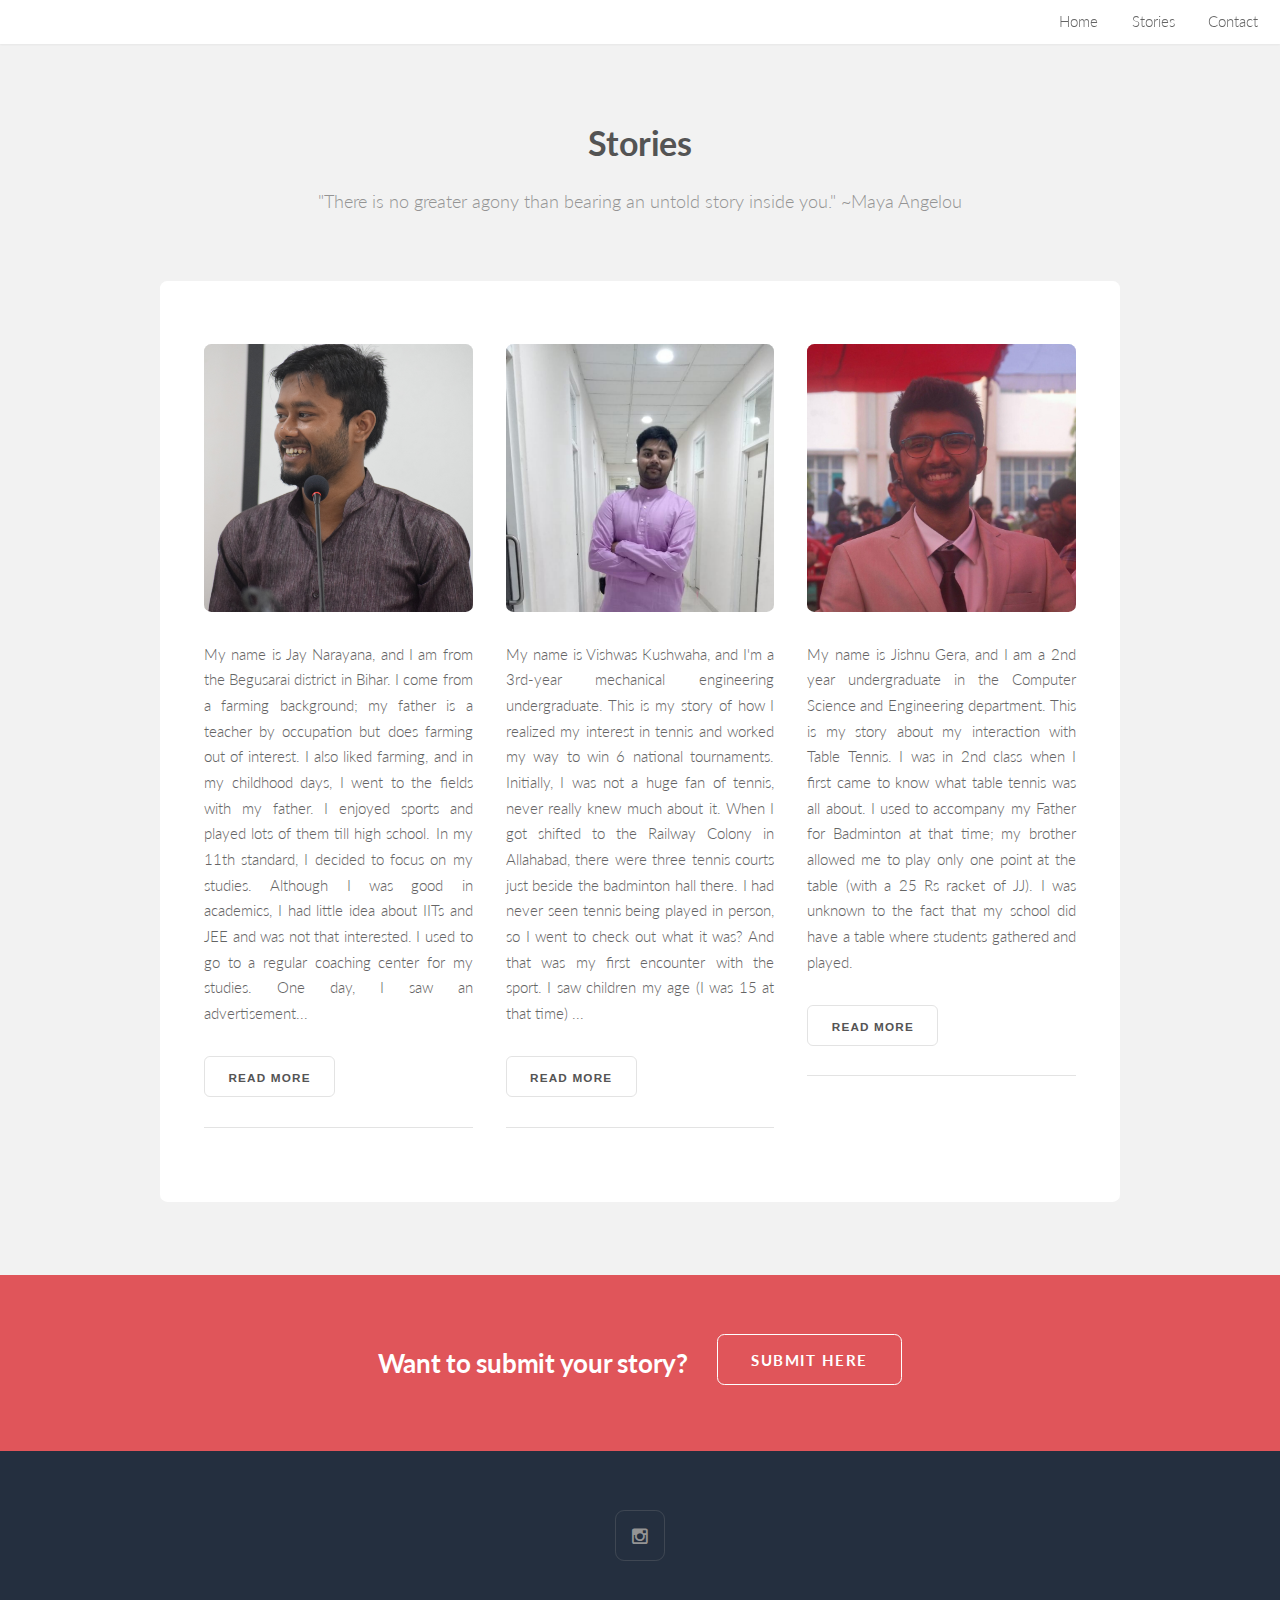
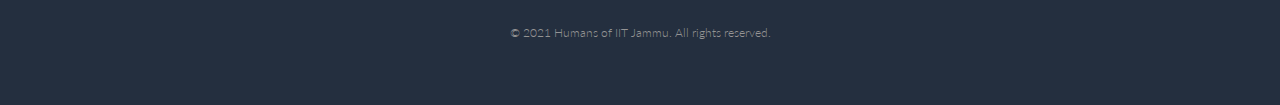
==== commit a6e889cf: "Loading Update" ====
--- a/stories.html
+++ b/stories.html
@@ -42,7 +42,7 @@
 
 <body>	
 	<div id="loading">
-		<img id="loading-image" src="images/Pre11.gif" alt="Loading..." />
+		<img id="loading-image" src="images/Pre11.gif"/>
 	  </div>
 	  
 	<!-- Header -->
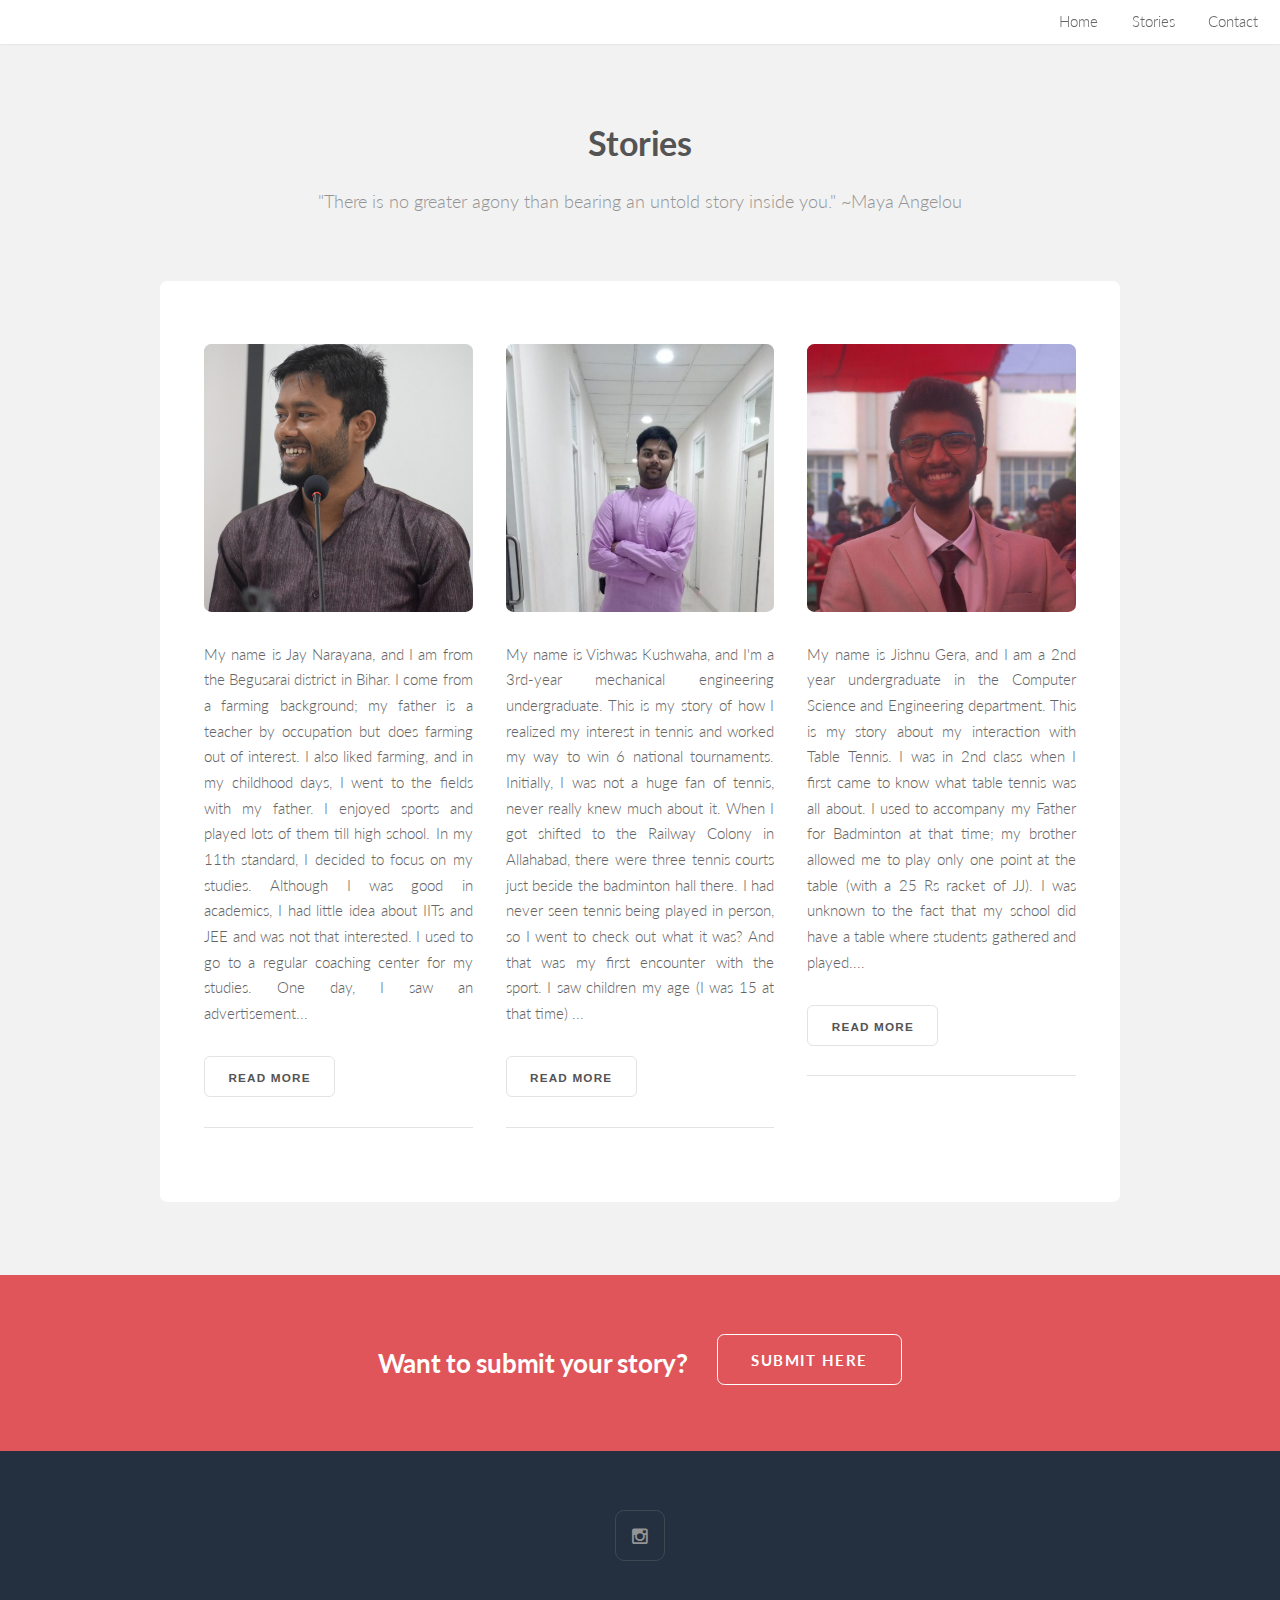
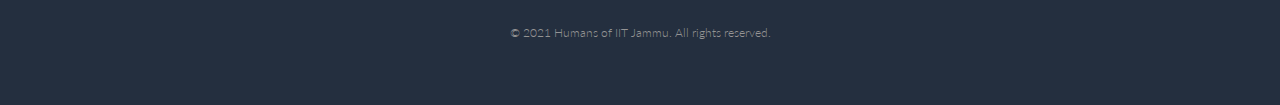
==== commit 7afa9539: "Update stories.html" ====
--- a/stories.html
+++ b/stories.html
@@ -42,7 +42,7 @@
 
 <body>	
 	<div id="loading">
-		<img id="loading-image" src="images/Pre11.gif"/>
+		<img id="loading-image" src="images/Pre11.gif" alt="" />
 	  </div>
 	  
 	<!-- Header -->
@@ -238,20 +238,8 @@
 							<section>
 								<h3></h3>
 								<a href="#" class="image fit"><img src="images/people/Jishnu1.jpg" alt="" /></a>
-								<p>My name is Jishnu Gera, and I am a 2nd year undergraduate in the Computer Science and Engineering department. This is my story about my interaction with Table Tennis. I was in 2nd class when I first came to know what table tennis was all about. I used to accompany my Father for Badminton at that time; my brother allowed me to play only one point at the table (with a 25 Rs racket of JJ). I was unknown to the fact that my school did have a table where students gathered and played.<span id="dots3"></span><span id="more3"> The only way I could afford extra time to play was to bunk the prayer session, which I managed. I don't recall the time I spent in wall practice, but the only thing I remember is that we only played on the table only when our seniors were not playing. They were our only coaches, teaching us the things they knew. So, it was mostly like shooting arrows in the dark, where we were at a table doing anything we wanted and learning by watching our seniors play.
-									Everything started coming in line when I was selected for the Under 14 team in 6th standard and given a TT table to practice. We participated in various tournaments that year representing our school. It was in 8th class when I first got to play district finals. Winning Quarters from Kaithal, Semi's from Sirsa, we had a match with Patiala. Our team lost the first match; then I played the second match with a 2-0 (up) set score. But we lost 2-3 from "Madhav" (a name still in my head). Team Set Score 0-2 (down). Now, we had to win all the three remaining matches to win the title.
-									My teammates Rajat and Gautam devised a strategy; Rajat said, "Main third nikaal ke aaunga.. Gautam 4th nikaalega.. Tujhe last nikaalna hai!" That spirit and the mamba strategy helped me gain confidence, and I made up my mind to ace the last match. We were all set to put up the best show we could. And guess what? We won.
-									Our team was selected for the NATIONALS to be held in Kolkata. But you know, life is still unfair. Even after all the hardships and getting selected, we were unable to participate in Nationals. It was a very depressing day when our teacher-in-charge informed us that our tickets were not confirmed and we could not proceed further. We were already late and couldn't arrange any other mode of transport too. It was that day that our spirits were broken, and all the energy, gone. One of my teammate's grandfather restricted playing TT and took away this racket. Others also stopped practice sessions and started focussing on academics. Our journies had taken a different turn. My father stopped intriguing me about the game and demotivated me from playing further. I still remember the days when I practiced alone on the table, did the service, picked the ball from the other side, again did the service from the other end - and so on. This went on for a considerably long time.
-									In the 11th standard, we got a chance to go to Patiala for another cluster. We clashed with the same team as before, just this time they were in quarters, then in the finals. A similar thing happened again. I lost the first game, Gautam lost the 2nd game. If we lost the third, we would have been just another team participating in the tournament. But a similar thing happened in this clash also. Rajat won the 3rd set single-sided. The 4th match was mine against "Madhav," which I managed to win. Now everything was on the decider set(5th Set). A single loss and we would be out of the league. I still remember the score. 
-									I was 10-6 down.
-									Everyone lost hope. 
-									Only one point to lose and we were out! 
-									The score becomes 10-8. Madhav to serve. 
-									I don't know where the confidence came from, But I smashed the chop serve that came on a deep forehand. Got the point. 
-									10-9. 
-									I wasn't keeping track of the points, but I still remember the crazy dance I did when the referee shouted "DEUCE!" All the matches from the other two tables stopped for 10 mins. Only the middle one had an ongoing game with 10-10. 
-									The last two points were the best. Though we lost to Patiala, this is the best match I played to date!
-									After that, I started pursuing my 12th from Kota. This is another story of how I landed in Kota and why I started preparing for JEE. Some of you may know, and If you don't and are interested, let's do "chai pe charcha" someday. After getting admission to IIT Jammu, I was quite happy that the institute provided the best facilities related to table tennis to pursue my passion. I participated in the Inter-IIT Sports Meet, which was a fantastic experience. We won from IIT Jodhpur and Goa but lost from IIT Bombay and Gandhinagar. I know that a pandemic has struck us, but I hope that the situation will soon be normal, and I will play for my college once more in my B.Tech years!
+								<p>My name is Jishnu Gera, and I am a 2nd year undergraduate in the Computer Science and Engineering department. This is my story about my interaction with Table Tennis. I was in 2nd class when I first came to know what table tennis was all about. I used to accompany my Father for Badminton at that time; my brother allowed me to play only one point at the table (with a 25 Rs racket of JJ). I was unknown to the fact that my school did have a table where students gathered and played.<span id="dots3">...</span><span id="more3"> The only way I could afford extra time to play was to bunk the prayer session, which I managed. I don't recall the time I spent in wall practice, but the only thing I remember is that we only played on the table only when our seniors were not playing. They were our only coaches, teaching us the things they knew. So, it was mostly like shooting arrows in the dark, where we were at a table doing anything we wanted and learning by watching our seniors play. Everything started coming in line when I was selected for the Under 14 team in 6th standard and given a TT table to practice. We participated in various tournaments that year representing our school. It was in 8th class when I first got to play district finals. Winning Quarters from Kaithal, Semi's from Sirsa, we had a match with Patiala. Our team lost the first match; then I played the second match with a 2-0 (up) set score. But we lost 2-3 from "Madhav" (a name still in my head). Team Set Score 0-2 (down). Now, we had to win all the three remaining matches to win the title. My teammates Rajat and Gautam devised a strategy; Rajat said, "Main third nikaal ke aaunga.. Gautam 4th nikaalega.. Tujhe last nikaalna hai!" That spirit and the mamba strategy helped me gain confidence, and I made up my mind to ace the last match. We were all set to put up the best show we could. And guess what? We won. Our team was selected for the NATIONALS to be held in Kolkata. But you know, life is still unfair. Even after all the hardships and getting selected, we were unable to participate in Nationals. It was a very depressing day when our teacher-in-charge informed us that our tickets were not confirmed and we could not proceed further. We were already late and couldn't arrange any other mode of transport too. It was that day that our spirits were broken, and all the energy, gone. One of my teammate's grandfather restricted playing TT and took away this racket. Others also stopped practice sessions and started focussing on academics. Our journey had taken a different turn. My father stopped intriguing me about the game. I still remember the days when I practiced alone on the table, did the service, picked the ball from the other side, again did the service from the other end - and so on. This went on for a considerably long time. In the 11th standard, we got a chance to go to Patiala for another cluster. We clashed with the same team as before, just this time they were in quarters, then in the finals. A similar thing happened again. I lost the first game, Gautam lost the 2nd game. If we lost the third, we would have been just another team participating in the tournament. But a similar thing happened in this clash also. Rajat won the 3rd set single-sided. The 4th match was mine against "Madhav," Won the 1st, lost the 2nd, Again lost the 3rd, Then won the 4th set, Now everything was on the decider set(5th Set). A single loss and we would be out of the league. I still remember the score. I was 10-6 down. Everyone lost hope. Only one point to lose and we were out! The score becomes 10-8. Madhav to serve. I don't know where the confidence came from, But I smashed the chop serve that came on a deep forehand. Got the point. 10-9. I wasn't keeping track of the points, but I still remember the crazy dance I did when the referee shouted "DEUCE!" All the matches from the other two tables stopped for 10 mins. Only the middle one had an ongoing game with 10-10. The last two points were the best. Though we lost to Patiala, this is the best match I played to date! After that, I started pursuing my 12th from Kota. This is another story of how I landed in Kota and why I started preparing for JEE. Some of you may know, and If you don't and are interested, let's do "chai pe charcha" someday. After getting admission to IIT Jammu, I was quite happy that the institute provided the best facilities related to table tennis to pursue my passion. I participated in the Inter-IIT Sports Meet, which was a fantastic experience. We won from IIT Jodhpur and Goa but lost from IIT Bombay and Gandhinagar. I know that a pandemic has struck us, but I hope that the situation will soon be normal, and I will play for my college once more in my B.Tech years!
+
 							</span></p>
 								<button onclick="myFunction3()" class="button small alt" id="myBtn3">Read more</button>
 								<script src="js/readmore.js"></script>
